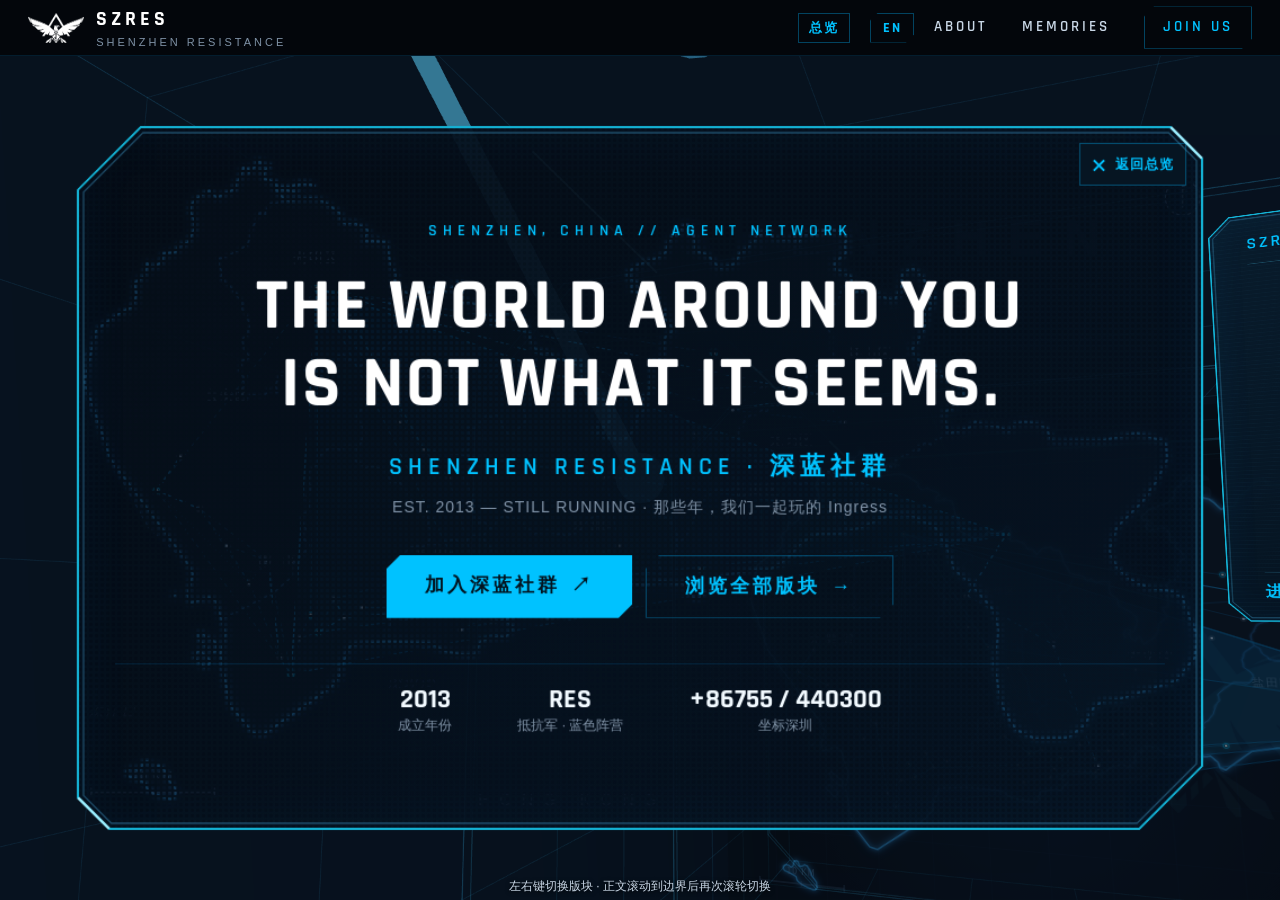
==== index.html @ a941a1eb "Deploy szres-website-gen ae504e70bbac80b5042bb1558c3b385a6831db78" ====
<!doctype html>
<html lang="zh-CN">
<head>
<meta charset="UTF-8">
<meta name="viewport" content="width=device-width, initial-scale=1.0">
<meta name="theme-color" content="#030509">
<title data-i18n="title_index">SZRES 深蓝社群 · 深圳蓝军 | Shenzhen Resistance — Ingress 深圳抵抗军社群</title>
<meta name="description" content="深蓝社群（SZRES，曾称深圳蓝军）是 Ingress 玩家在深圳的抵抗军（Resistance）社群，2013 年成立至今持续运营。组织线下 IFS 聚会、异常战（Anomaly）与任务活动，官网收录 2013–2026 社群大事记与回忆档案，加入我们请访问 Telegram @szres。">
<meta name="keywords" content="SZRES, 深蓝社群, 深蓝SZRES, 深圳蓝军, Shenzhen Resistance, Ingress, Ingress 深圳, 深圳抵抗军, Resistance 深圳, First Saturday, IFS">
<meta name="robots" content="index, follow">
<link rel="canonical" href="https://szres.github.io/">
<meta property="og:title" content="SZRES 深蓝社群 · 深圳蓝军 | Shenzhen Resistance">
<meta property="og:description" content="Ingress 玩家在深圳的抵抗军社群（曾称深圳蓝军），2013 年成立至今。2013–2026 大事记与回忆档案。">
<meta property="og:image" content="https://szres.github.io/images/resistance-banner.jpg">
<meta property="og:url" content="https://szres.github.io/">
<meta property="og:site_name" content="SZRES 深蓝社群">
<meta property="og:locale" content="zh_CN">
<meta property="og:type" content="website">
<meta name="twitter:card" content="summary_large_image">
<script type="application/ld+json">
{
  "@context": "https://schema.org",
  "@type": "Organization",
  "name": "SZRES 深蓝社群",
  "alternateName": ["深圳蓝军", "深蓝SZRES", "深蓝社群", "Shenzhen Resistance"],
  "url": "https://szres.github.io/",
  "logo": "https://szres.github.io/images/resistance-banner.jpg",
  "foundingDate": "2013",
  "description": "Ingress 玩家在深圳的抵抗军社群（曾称深圳蓝军），2013 年成立至今持续运营。",
  "sameAs": ["https://t.me/szres"]
}
</script>
<link rel="icon" type="image/png" href="/favicon.png">
<link rel="preconnect" href="https://fonts.googleapis.com">
<link rel="preconnect" href="https://fonts.gstatic.com" crossorigin>
<link href="https://fonts.googleapis.com/css2?family=Rajdhani:wght@500;600;700&display=swap" rel="stylesheet">


  <script type="module" crossorigin src="/assets/main-lcVnLE4d.js"></script>
  <link rel="stylesheet" crossorigin href="/assets/main-Iq28jlUo.css">
</head>
<body data-page="home"><div id="app"></div></body>
</html>
---- assets/main-Iq28jlUo.css ----
:root{--bg:#030509;--bg-soft:#070b12;--panel:#0a1018;--panel-2:#0d1520;--line:#0096e629;--line-strong:#00b4ff59;--text:#c9d7e6;--dim:#7f92a6;--faint:#6b8095;--accent:#00c2ff;--accent-2:#1b8adf;--accent-dim:#00c2ff1f;--font-display:"Rajdhani", "Segoe UI", "Microsoft YaHei", "PingFang SC", sans-serif;--font-body:"Segoe UI", "Microsoft YaHei", "PingFang SC", "Helvetica Neue", sans-serif;--ease-out:cubic-bezier(.16, 1, .3, 1);--dur-fast:.15s;--dur-med:.25s}*{box-sizing:border-box;margin:0;padding:0}html{scroll-behavior:smooth;scrollbar-color:#0096e659 #05080e;scrollbar-width:thin}::-webkit-scrollbar{width:10px;height:10px}::-webkit-scrollbar-track{background:#05080e}::-webkit-scrollbar-thumb{background:#0096e64d;border:2px solid #05080e;border-radius:5px}::-webkit-scrollbar-thumb:hover{background:#0096e680}body{background:var(--bg);color:var(--text);font-family:var(--font-body);-webkit-font-smoothing:antialiased;font-size:16px;line-height:1.75;overflow-x:hidden}::selection{color:#fff;background:#00c2ff59}a{color:var(--accent);text-decoration:none}img{max-width:100%;display:block}.wrap{z-index:1;max-width:1080px;margin:0 auto;padding:0 24px;position:relative}.nav{z-index:100;background:linear-gradient(#030509eb,#030509bf);border-bottom:1px solid #0000;justify-content:space-between;align-items:center;height:64px;padding:0 28px;transition:background .3s,border-color .3s;display:flex;position:fixed;top:0;left:0;right:0}.nav.scrolled{border-bottom-color:var(--line);-webkit-backdrop-filter:blur(8px);backdrop-filter:blur(8px);background:#04070cf5;height:56px}.brand{color:#fff;align-items:center;gap:12px;display:flex}.brand img{width:auto;height:30px}.brand .b-name{font-family:var(--font-display);letter-spacing:4px;font-size:20px;font-weight:700}.brand .b-sub{letter-spacing:3px;color:var(--dim);margin-top:-4px;font-size:11px;display:block}.nav-links{align-items:center;gap:34px;display:flex}.nav-links a{font-family:var(--font-display);letter-spacing:3px;color:var(--text);padding:6px 0;font-size:15px;font-weight:600;transition:color .2s;position:relative}.nav-links a:hover,.nav-links a.active{color:var(--accent)}.nav-links a.active:after{content:"";background:var(--accent);height:2px;box-shadow:0 0 8px var(--accent);position:absolute;bottom:-2px;left:0;right:0}.nav-links a.nav-cta{border:1px solid var(--line-strong);color:var(--accent);clip-path:polygon(10px 0,100% 0,100% calc(100% - 10px),calc(100% - 10px) 100%,0 100%,0 10px);padding:7px 18px;transition:background .2s,color .2s}.nav-links a.nav-cta:hover{background:var(--accent-dim);color:#fff}.nav-right{align-items:center;gap:20px;display:flex}.lang-toggle{font-family:var(--font-display);letter-spacing:1.5px;color:var(--accent);border:1px solid var(--line-strong);cursor:pointer;clip-path:polygon(8px 0,100% 0,100% calc(100% - 8px),calc(100% - 8px) 100%,0 100%,0 8px);background:0 0;padding:5px 12px;font-size:13.5px;font-weight:700;transition:background .2s,color .2s}.lang-toggle:hover{background:var(--accent-dim);color:#fff}.nav-burger{cursor:pointer;background:0 0;border:none;flex-direction:column;gap:5px;padding:8px;display:none}.nav-burger span{background:var(--accent);width:24px;height:2px;transition:transform var(--dur-med) var(--ease-out), opacity var(--dur-med)}.nav-burger.open span:first-child{transform:translateY(7px)rotate(45deg)}.nav-burger.open span:nth-child(2){opacity:0}.nav-burger.open span:nth-child(3){transform:translateY(-7px)rotate(-45deg)}.hero{text-align:center;background:var(--bg);justify-content:center;align-items:center;min-height:100vh;padding:110px 24px 60px;display:flex;position:relative;overflow:hidden}.hero-bg{position:absolute;inset:0}.hero-bg img{object-fit:cover;opacity:.5;width:100%;height:100%}.hero-bg:after{content:"";background:radial-gradient(65% 55% at 50% 42%,#003c7829,#0000 70%),linear-gradient(#030509db 0%,#03050980 45%,#030509f0 100%);position:absolute;inset:0}.hero-inner{z-index:1;max-width:980px;position:relative}.hero-kicker{font-family:var(--font-display);letter-spacing:6px;color:var(--accent);margin-bottom:26px;font-size:14px;font-weight:600}.hero-title{font-family:var(--font-display);letter-spacing:5px;color:#fff;text-shadow:0 0 30px #0096eb80;margin-bottom:22px;font-size:clamp(30px,5.2vw,60px);font-weight:700;line-height:1.2}.hero-sub{font-family:var(--font-display);letter-spacing:8px;color:var(--accent);margin-bottom:16px;font-size:clamp(16px,2.4vw,22px);font-weight:600}.hero-tag{color:var(--dim);letter-spacing:2px;margin-bottom:40px;font-size:15px}.hero-tag .sep{color:var(--accent-2);margin:0 10px}.hero-actions{flex-wrap:wrap;justify-content:center;gap:18px;display:flex}.btn{font-family:var(--font-display);letter-spacing:3px;transition:background var(--dur-fast) var(--ease-out), color var(--dur-fast) var(--ease-out), box-shadow var(--dur-fast) var(--ease-out), transform var(--dur-fast) var(--ease-out);clip-path:polygon(12px 0,100% 0,100% calc(100% - 12px),calc(100% - 12px) 100%,0 100%,0 12px);align-items:center;gap:10px;padding:13px 34px;font-size:17px;font-weight:600;display:inline-flex}.btn-primary{background:var(--accent);color:#02131f}.btn-primary:hover{background:#3fd4ff;box-shadow:0 0 24px #00c2ff73}.btn-line{border:1px solid var(--line-strong);color:var(--accent)}.btn-line:hover{background:var(--accent-dim);color:#fff}.scroll-hint{color:var(--faint);letter-spacing:3px;font-size:11px;animation:2.4s ease-in-out infinite hintPulse;position:absolute;bottom:26px;left:50%;transform:translate(-50%)}@keyframes hintPulse{0%,to{opacity:.4}50%{opacity:1}}.section{padding:96px 0;scroll-margin-top:56px}.section-line{background:linear-gradient(90deg, transparent, var(--line) 18%, var(--line) 82%, transparent);height:1px}.overline{font-family:var(--font-display);letter-spacing:6px;color:var(--accent);align-items:center;gap:14px;margin-bottom:14px;font-size:14px;font-weight:600;display:flex}.overline:before{content:"";background:var(--accent);width:34px;height:1px}.overline.center{justify-content:center}.overline.center:after{content:"";background:var(--accent);width:34px;height:1px}h2.sec-title{font-family:var(--font-display);letter-spacing:4px;color:#fff;margin-bottom:10px;font-size:clamp(26px,4vw,38px);font-weight:700}h2.sec-title .zh{color:var(--dim);letter-spacing:6px;margin-left:14px;font-size:.62em}.map-panel{border:1px solid var(--line);background:var(--bg-soft);margin-top:44px;padding:14px;position:relative}.map-panel:before,.map-panel:after,.map-corners:before,.map-corners:after{content:"";border-color:var(--accent);border-style:solid;width:18px;height:18px;position:absolute}.map-panel:before{border-width:2px 0 0 2px;top:-1px;left:-1px}.map-panel:after{border-width:2px 2px 0 0;top:-1px;right:-1px}.map-corners:before{border-width:0 0 2px 2px;bottom:-1px;left:-1px}.map-corners:after{border-width:0 2px 2px 0;bottom:-1px;right:-1px}.map-panel img{width:100%}.map-caption{font-family:var(--font-display);letter-spacing:2.5px;color:var(--faint);flex-wrap:wrap;justify-content:space-between;gap:8px;margin-top:12px;padding:0 4px;font-size:12.5px;display:flex}.map-caption .live{color:var(--accent)}.map-caption .live:before{content:"●";margin-right:8px;animation:2s infinite hintPulse}.strip{border-top:1px solid var(--line);border-bottom:1px solid var(--line);background:#070c1499}.strip-inner{flex-wrap:wrap;justify-content:center;align-items:center;gap:14px 0;padding:26px 10px;display:flex}.strip-item{font-family:var(--font-display);letter-spacing:4px;color:var(--dim);border-right:1px solid var(--line);text-align:center;padding:0 34px;font-size:15px;font-weight:600}.strip-item:last-child{border-right:none}.strip-item b{color:var(--accent);letter-spacing:2px;font-variant-numeric:tabular-nums;font-size:24px;display:block}.strip-item b[data-i18n=strip_sz_b]{letter-spacing:1px;padding-top:5px;font-size:17px}.about-grid{grid-template-columns:1.25fr 1fr;align-items:start;gap:54px;margin-top:46px;display:grid}.about-text p{color:var(--text);margin-bottom:18px}.about-text .lead{color:#e2eefb;font-size:18px}.about-text em{color:var(--accent);font-style:normal}.about-aside{border:1px solid var(--line);background:var(--panel);padding:26px}.about-aside img{width:88%;margin:0 auto 22px}.fact{border-top:1px dashed #0096e638;justify-content:space-between;gap:12px;padding:11px 2px;font-size:14.5px;display:flex}.fact .k{font-family:var(--font-display);letter-spacing:2px;color:var(--faint);font-weight:600}.fact .v{color:var(--text);text-align:right;font-variant-numeric:tabular-nums}.fact .v.hl{color:var(--accent)}.join{text-align:center;background:radial-gradient(ellipse 60% 80% at 50% 50%, #005aaa1f, transparent 70%), var(--bg-soft);border-top:1px solid var(--line);border-bottom:1px solid var(--line)}.join p.desc{max-width:560px;color:var(--dim);margin:14px auto 36px}.tg-btn{font-family:var(--font-display);letter-spacing:3px;color:#02131f;background:var(--accent);clip-path:polygon(14px 0,100% 0,100% calc(100% - 14px),calc(100% - 14px) 100%,0 100%,0 14px);transition:background var(--dur-fast) var(--ease-out), color var(--dur-fast) var(--ease-out), box-shadow var(--dur-fast) var(--ease-out), transform var(--dur-fast) var(--ease-out);align-items:center;gap:14px;padding:17px 44px;font-size:20px;font-weight:700;display:inline-flex}.tg-btn svg{fill:currentColor;width:22px;height:22px}.tg-btn:hover{background:#3fd4ff;transform:translateY(-2px);box-shadow:0 0 34px #00c2ff80}.join .hint{color:var(--faint);letter-spacing:1px;margin-top:18px;font-size:13.5px}.mem-grid{grid-template-columns:repeat(3,1fr);gap:22px;margin-top:46px;display:grid}.mem-card{border:1px solid var(--line);background:var(--panel);transition:border-color var(--dur-med) var(--ease-out), transform var(--dur-fast) var(--ease-out), box-shadow var(--dur-med) var(--ease-out);color:var(--text);padding:24px 24px 20px;display:block;position:relative}.mem-card:hover{border-color:var(--line-strong);transform:translateY(-4px);box-shadow:0 10px 34px #0078c829}.mem-card:before{content:"";border-top:2px solid var(--accent);border-left:2px solid var(--accent);opacity:.7;width:14px;height:14px;position:absolute;top:-1px;left:-1px}.mem-year{font-family:var(--font-display);letter-spacing:3px;color:var(--accent);font-size:15px;font-weight:700}.mem-date{color:var(--faint);letter-spacing:2px;font-variant-numeric:tabular-nums;margin-left:10px;font-size:12px}.mem-card h3{color:#eaf3fc;margin:10px 0 8px;font-size:18px;line-height:1.45}.mem-card p{color:var(--dim);font-size:14px;line-height:1.7}.mem-tags{flex-wrap:wrap;gap:8px;margin-top:14px;display:flex}.mem-tags span{letter-spacing:1px;color:var(--accent-2);border:1px solid #0096e64d;padding:2px 9px;font-size:11.5px}.mem-btnrow{margin-top:14px}.mem-btn{font-family:var(--font-display);letter-spacing:2px;color:var(--accent);border:1px solid var(--line-strong);align-items:center;padding:5px 14px;font-size:12.5px;font-weight:600;transition:background .2s,color .2s;display:inline-flex}.mem-btn:hover{background:var(--accent-dim);color:#fff}.mem-btn:after{content:" →"}.mem-more{text-align:center;margin-top:40px}.mem-empty{color:var(--faint);letter-spacing:2px;border:1px dashed #0096e64d;justify-content:center;align-items:center;min-height:150px;font-size:14px;display:flex}.page-head{text-align:center;background:radial-gradient(60% 70% at 50% 0,#005aaa24,#0000 70%);padding:150px 0 44px}.page-head h1{font-family:var(--font-display);letter-spacing:10px;color:#fff;text-shadow:0 0 22px #0af6;font-size:clamp(30px,5vw,48px);font-weight:700}.page-head .p-sub{color:var(--dim);letter-spacing:2px;margin-top:10px;font-size:15px}.year-block{border-top:1px solid var(--line);grid-template-columns:150px 1fr;gap:30px;padding:40px 0;display:grid}.year-num{font-family:var(--font-display);letter-spacing:2px;color:#00c2ffcc;text-shadow:0 0 18px #00aaff59;font-size:44px;font-weight:700;line-height:1;position:sticky;top:90px}.year-num small{letter-spacing:3px;color:var(--faint);margin-top:8px;font-size:12px;display:block}.year-cards{grid-template-columns:repeat(auto-fill,minmax(280px,1fr));gap:18px;display:grid}.year-cards .mem-card{padding:20px 20px 16px}.year-cards .mem-card h3{font-size:16.5px}.article{z-index:1;max-width:800px;margin:0 auto;padding:150px 24px 90px;position:relative}.article-head{border-bottom:1px solid var(--line);margin-bottom:36px;padding-bottom:26px}.article-head h1{font-family:var(--font-display);letter-spacing:2px;color:#fff;margin:14px 0 10px;font-size:clamp(26px,4vw,40px);font-weight:700;line-height:1.3}.article-meta{color:var(--faint);letter-spacing:2px;font-variant-numeric:tabular-nums;font-size:14px}.article-meta .mem-tags{margin-top:0;margin-left:14px;display:inline-flex}.article-body p{color:var(--text);margin-bottom:20px}.article-body h2{font-family:var(--font-display);color:#fff;letter-spacing:2px;margin:36px 0 14px;font-size:22px}.article-body img{border:1px solid var(--line);margin:24px 0}.article-body blockquote{background:var(--panel);color:var(--dim);border-left:1px solid #00c2ff8c;margin:22px 0;padding:14px 20px}.back-link{font-family:var(--font-display);letter-spacing:3px;margin-top:44px;font-size:15px;font-weight:600;display:inline-block}footer{border-top:1px solid var(--line);text-align:center;z-index:1;padding:40px 24px 46px;position:relative}footer img{opacity:.9;width:72px;margin:0 auto 14px}footer .f-name{font-family:var(--font-display);letter-spacing:5px;color:var(--text);font-size:15px;font-weight:600}footer .f-est{font-family:var(--font-display);color:var(--accent);letter-spacing:3px;margin:6px 0 14px;font-size:12.5px}footer .f-note{color:var(--faint);max-width:720px;margin:0 auto;font-size:11.5px;line-height:1.8}.friend-links{counter-reset:fl;flex-wrap:wrap;justify-content:center;align-items:center;gap:10px;margin-top:20px;display:flex}.friend-links .fl-label{font-family:var(--font-display);letter-spacing:2px;color:var(--faint);margin-right:4px;font-size:12px}.friend-links a{counter-increment:fl;letter-spacing:1px;color:#7f92a6bf;clip-path:polygon(8px 0,100% 0,100% calc(100% - 8px),calc(100% - 8px) 100%,0 100%,0 8px);border:1px solid #0096e633;padding:3px 12px;font-size:12px;transition:background .2s,color .2s}.friend-links a:before{content:counter(fl, decimal-leading-zero);font-family:var(--font-display);letter-spacing:1px;color:#5a789699;margin-right:7px;font-size:10.5px}.friend-links a.fl-gh{counter-increment:none;justify-content:center;align-items:center;padding:4px 8px;display:inline-flex}.friend-links a.fl-gh:before{content:none}.friend-links a.fl-gh svg{fill:currentColor;width:15px;height:15px}.friend-links a.fl-gh:hover{color:#cfe7ff}.friend-links a.fl-gh:hover:before{content:none}.friend-links a:hover{background:var(--accent-dim);color:#cfe7ff}.friend-links a:hover:before{color:var(--accent)}.song-grid{grid-template-columns:1.25fr 1fr;gap:22px;margin-top:44px;display:grid}.song-media{flex-direction:column;gap:8px;display:flex}.song-hero{border:1px solid var(--line);background:radial-gradient(circle at 82% 24%, #00c2ff21, transparent 55%), var(--panel);flex-direction:column;justify-content:space-between;gap:18px;min-height:220px;padding:24px;display:flex;position:relative;overflow:hidden}.song-hero-bars{opacity:.55;align-items:center;gap:5px;height:64px;display:flex}.song-hero-bars span{background:linear-gradient(180deg, var(--accent), transparent);border-radius:2px;flex:1;max-width:6px}.song-hero-copy{flex-direction:column;gap:4px;display:flex}.song-hero-copy span{font-family:var(--font-display);letter-spacing:.2em;color:var(--accent);font-size:11px}.song-hero-copy strong{font-family:var(--font-display);letter-spacing:.04em;color:#fff;font-size:clamp(28px,4vw,40px);line-height:1}.song-hero-copy small{color:var(--dim);font-size:13px}.song-hero-hint{color:var(--dim);margin:0;font-size:12px}.song-card{border:1px solid var(--line);background:var(--panel);flex-direction:column;align-self:start;width:100%;padding:26px;display:flex}.song-card .fact:first-child{border-top:none;padding-top:2px}.song-links{flex-wrap:wrap;gap:8px;margin-top:22px;display:flex}.song-embed{border:1px solid var(--line);max-width:330px}.song-embed iframe{border:0;width:100%;height:86px;display:block}.song-embed-prompt{background:var(--panel-2);width:100%;height:86px;color:var(--text);font-family:var(--font-display);letter-spacing:.14em;cursor:pointer;border:0;justify-content:center;align-items:center;gap:10px;font-size:13px;display:flex}.song-embed-prompt:hover{color:#fff;background:#00c2ff14}.song-embed-prompt:focus-visible{outline:2px solid var(--accent);outline-offset:-2px}.song-embed-mark{border-left:12px solid var(--accent);border-top:8px solid #0000;border-bottom:8px solid #0000;flex:none;width:0;height:0}.skip-link{z-index:300;background:var(--accent);color:#02131f;font-family:var(--font-display);letter-spacing:1px;padding:10px 18px;font-size:14px;font-weight:600;transition:top .2s;position:fixed;top:-60px;left:16px}.skip-link:focus{top:12px}.nav-cta:focus-visible,.lang-toggle:focus-visible,.btn:focus-visible,.tg-btn:focus-visible,.friend-links a:focus-visible,.mem-btn:focus-visible{outline-offset:-5px;outline:2px solid #eaf6ff}.btn:active,.tg-btn:active,.lang-toggle:active,.mem-btn:active,.friend-links a:active{transform:scale(.96)}@media (prefers-reduced-motion:reduce){html{scroll-behavior:auto}*,:before,:after{transition-duration:.01ms!important;animation-duration:.01ms!important;animation-iteration-count:1!important}.js .reveal,.js .reveal.in{opacity:1!important;animation:none!important;transform:none!important}}.js .reveal{opacity:0}.js .reveal.in{opacity:1;animation:rise .7s var(--ease-out) backwards}@keyframes rise{0%{opacity:0;transform:translateY(26px)}}.mem-grid>.in:nth-child(2),.year-cards>.in:nth-child(2){animation-delay:80ms}.mem-grid>.in:nth-child(3),.year-cards>.in:nth-child(3){animation-delay:.16s}@media (width<=860px){.about-grid{grid-template-columns:1fr;gap:34px}.mem-grid,.song-grid{grid-template-columns:1fr}.song-hero{min-height:180px;padding:18px}.year-block{grid-template-columns:1fr;gap:18px}.year-num{font-size:36px;position:static}.strip-item{padding:0 18px;font-size:13px}.strip-item b{font-size:20px}}@media (width<=760px){.nav{padding:0 18px}.brand .b-sub{display:none}.nav-right{gap:14px}.nav-burger{display:flex}.nav-links{border-bottom:1px solid var(--line);opacity:0;visibility:hidden;transition:opacity var(--dur-med) var(--ease-out), transform var(--dur-med) var(--ease-out), visibility 0s linear var(--dur-med);background:#04070cfa;flex-direction:column;gap:0;position:fixed;top:56px;left:0;right:0;transform:translateY(-8px)}.nav-links.open{opacity:1;visibility:visible;transition:opacity var(--dur-med) var(--ease-out), transform var(--dur-med) var(--ease-out);transform:none}.nav-links a{text-align:center;border-top:1px solid #0096e614;width:100%;padding:16px 0}.nav-links a.active:after{display:none}.nav-links a.nav-cta{border:none;margin-bottom:14px}.hero{padding-top:90px}.section{padding:68px 0}.hero-title{letter-spacing:3px}.hero-sub{letter-spacing:2px;font-size:15px}}.about-page{padding-top:150px}.scene-host{z-index:1;pointer-events:none;opacity:0;transition:opacity .9s ease-out;position:fixed;inset:56px 0 0;overflow:hidden}.scene-host.ready{opacity:1;pointer-events:auto}.scene-canvas,.scene-dom{pointer-events:none;position:absolute;inset:0}.screen-frame{pointer-events:none;z-index:3;width:100%;height:100%;position:absolute;inset:0;overflow:visible}main:not(.immersive) .screen-frame{display:none}.screen-frame path{fill:none;stroke-linejoin:bevel}.screen-frame .frame-outline{stroke:#17cef5d6;stroke-width:2px}.screen-frame .frame-inner{stroke:#419ecb6b;stroke-width:1.3px}.screen-frame .frame-corners{stroke:#9beeff;stroke-width:3px}.scene-host .story-panel{pointer-events:auto}main.immersive{height:0;overflow:hidden}main.loading{visibility:hidden;height:0;overflow:hidden}.story-panel{width:min(1000px,100vw - 32px);color:var(--text);background:linear-gradient(135deg,#040c16f0,#051322eb);border:1px solid #00b7fc75;margin:0 auto;padding:28px 34px;position:relative;box-shadow:inset 0 0 50px #0069af17,0 20px 55px #0000006b}.scene-host .story-panel{border:0;padding:0;overflow:hidden}.scene-host .story-panel:before,.scene-host .story-panel:after{display:none}.scene-host .screen-content{scrollbar-width:thin;overscroll-behavior:contain;width:100%;height:100%;padding:28px 34px;transition:opacity .3s;overflow:auto}.scene-host .module-body,.scene-host .archive-results{min-height:0;max-height:none;overflow:visible}.screen-content.swipe-enabled{touch-action:pan-y pinch-zoom}.section-hint{z-index:100;inset:auto 12px max(5px, env(safe-area-inset-bottom));text-align:center;color:var(--text);text-shadow:0 1px 4px #000;pointer-events:none;margin:0;font-size:12px;line-height:1.4;position:fixed}.scene-host .scroll-indicator{border-right:2px solid var(--accent);border-bottom:2px solid var(--accent);pointer-events:none;width:13px;height:13px;display:none;position:absolute;bottom:12px;left:50%;transform:translate(-50%)rotate(45deg)}.scene-host .story-panel.has-more:not(.in-room) .scroll-indicator{animation:1.8s ease-in-out infinite scroll-breathe;display:block}@keyframes scroll-breathe{50%{opacity:.35;transform:translate(-50%,-5px)rotate(45deg)}}@media (prefers-reduced-motion:reduce){.scene-host .scroll-indicator{animation:none!important}.timeline-housing:after{transition:none}}.story-panel:before,.story-panel:after{content:"";border-color:var(--accent);pointer-events:none;width:24px;height:24px;position:absolute}.story-panel:before{border-top:2px solid;border-left:2px solid;top:-1px;left:-1px}.story-panel:after{border-bottom:2px solid;border-right:2px solid;bottom:-1px;right:-1px}.screen-cover{display:none}.scene-host .story-panel.in-room{background:linear-gradient(145deg,#081c2df7,#020c17f5);transition:background .3s}.scene-host .story-panel.in-room:hover{background:linear-gradient(145deg,#0c3048,#041421)}.scene-host .in-room .screen-content{opacity:0;pointer-events:none}.scene-host .screen-cover{color:#e9f6ff;cursor:pointer;opacity:0;pointer-events:none;background:0 0;border:0;width:100%;height:100%;padding:24px 30px;transition:opacity .3s;display:block;position:absolute;inset:0}.scene-host .in-room .screen-cover{opacity:1;pointer-events:auto}.screen-cover:before{content:"";pointer-events:none;background:repeating-linear-gradient(0deg,#0000 0 5px,#45addb09 5px 6px);position:absolute;inset:0}.screen-cover:after{content:"";pointer-events:none;border-top:1px solid #43b1d64d;border-bottom:1px solid #43b1d633;position:absolute;inset:12% 5%}.screen-cover .screen-code,.screen-cover .screen-action{z-index:1;color:var(--accent);font:600 23px var(--font-display);letter-spacing:3px;position:absolute;left:5%}.screen-cover .screen-code{top:5%}.screen-cover .screen-action{bottom:5%}.screen-cover strong{z-index:1;text-align:center;width:90%;font:700 72px/1.15 var(--font-display);letter-spacing:1px;text-shadow:0 2px 14px #00101c,0 2px 28px #00101c;position:absolute;top:50%;left:5%;transform:translateY(-50%)}.screen-skeleton{opacity:.32;width:100%;height:100%;position:absolute;inset:0}.screen-skeleton .skeleton-bar{fill:#149fd759}.screen-skeleton .skeleton-box{fill:#084d6d59;stroke:#40add599;stroke-width:.18px}.scene-host .screen-cover:focus-visible{outline-offset:-5px;outline:3px solid #fff}.screen-exit{z-index:2;border:1px solid var(--line-strong);min-height:38px;color:var(--accent);font:600 12px var(--font-display);letter-spacing:1px;cursor:pointer;background:#061522;align-items:center;gap:8px;padding:3px 10px;display:inline-flex;position:absolute;top:15px;right:15px}.exit-mark{width:13px;height:13px;display:block;position:relative}.exit-mark:before,.exit-mark:after{content:"";background:currentColor;width:13px;height:2px;position:absolute;top:6px;left:0;transform:rotate(45deg)}.exit-mark:after{transform:rotate(-45deg)}.screen-exit:hover{color:#fff;background:var(--accent-dim)}.screen-exit:focus-visible{outline-offset:2px;outline:2px solid #fff}.screen-content .module-header{padding-right:145px}.room-nav{border:1px solid var(--line-strong);color:var(--accent);cursor:pointer;font:600 13px var(--font-display);letter-spacing:2px;background:0 0;padding:5px 10px}.room-nav.active,.room-nav:hover{color:#fff;background:var(--accent-dim)}.room-nav:focus-visible,.archive-tools button:focus-visible,.archive-years button:focus-visible,.archive-tools input:focus-visible,.archive-tools select:focus-visible,.home-content button:focus-visible{outline-offset:2px;outline:2px solid #eaf6ff}.xr-toggle{border:1px solid var(--line-strong);min-height:44px;color:var(--accent);cursor:pointer;font:600 13px var(--font-display);letter-spacing:1px;white-space:nowrap;background:#061522;padding:7px 12px}.xr-toggle:hover:not(:disabled){background:var(--accent-dim);color:#fff}.xr-toggle:disabled{opacity:.6;cursor:progress}.xr-toggle:focus-visible{outline-offset:2px;outline:2px solid #eaf6ff}.home-content{text-align:center;flex-direction:column;justify-content:center;align-items:center;min-height:100%;display:flex}.home-location{font:600 14px var(--font-display);color:var(--accent);letter-spacing:5px;margin-bottom:24px}.home-content h1{font:700 clamp(38px, 5vw, 66px)/1.08 var(--font-display);color:#fff;letter-spacing:2px;text-wrap:balance;max-width:900px}.home-sub{font:600 22px var(--font-display);color:var(--accent);letter-spacing:5px;margin-top:23px}.home-tag{color:var(--dim);letter-spacing:1px;margin:9px 0 30px;font-size:14px}.home-content .btn-primary{border:0}.home-actions{flex-wrap:wrap;justify-content:center;gap:12px;display:flex}.home-actions .btn{cursor:pointer;min-height:44px}.home-actions .btn-line{background:0 0;justify-content:center}.home-actions .btn-line:hover{background:var(--accent-dim)}.home-stats{border-top:1px solid var(--line);width:100%;font:700 24px var(--font-display);color:#f2faff;justify-content:center;gap:58px;margin-top:40px;padding-top:16px;display:flex}.home-stats small{font:12px var(--font-body);color:var(--dim);display:block}.module-header{border-bottom:1px solid var(--line);margin-bottom:18px;padding-bottom:14px}.module-header>span{font:600 12px var(--font-display);color:var(--accent);letter-spacing:4px}.module-header h2{font:700 clamp(35px, 5vw, 56px)/1 var(--font-display);letter-spacing:2px;color:#fff;margin:6px 0 1px}.module-header p{color:var(--dim);font-size:15px}.module-body{scrollbar-color:#00c2ff99 #001c2dcc;scrollbar-width:thin;max-height:540px;overflow:auto}.about-module{grid-template-columns:minmax(0,1fr) 260px;gap:28px;display:grid}.about-module .about-text{padding-right:6px}.about-module .about-text p{margin:0 0 16px}.about-module .about-aside{align-self:start;padding:16px}.about-module .about-aside img{width:80px;margin:0 auto 14px}.about-module .fact{padding:7px 0}.archive-header{margin-bottom:10px}.timeline-housing{margin-bottom:12px;position:relative}.timeline-housing:after{content:"";z-index:2;top:-9px;left:calc(var(--year-pointer,50%) - 6px);background:var(--accent);clip-path:polygon(0 0,100% 0,50% 100%);pointer-events:none;width:12px;height:9px;transition:left .2s ease-out;position:absolute}.archive-timeline{overscroll-behavior-inline:contain;scrollbar-width:none;touch-action:pan-y;--fade-before:#000;--fade-after:#000;-webkit-mask-image:linear-gradient(90deg, var(--fade-before), #000 14%, #000 86%, var(--fade-after));-webkit-mask-image:linear-gradient(90deg, var(--fade-before), #000 14%, #000 86%, var(--fade-after));mask-image:linear-gradient(90deg, var(--fade-before), #000 14%, #000 86%, var(--fade-after));padding:0 0 4px;display:flex;position:relative;overflow-x:auto}.timeline-housing.scrubbing:after{transition:none}.archive-timeline.more-before{--fade-before:transparent}.archive-timeline.more-after{--fade-after:transparent}.archive-timeline::-webkit-scrollbar{display:none}.archive-timeline button{min-height:84px;color:var(--dim);cursor:pointer;text-align:center;font-family:var(--font-display);background:0 0;border:0;flex:1 0 64px;padding:4px 0;position:relative}.archive-timeline button:before{content:"";z-index:1;background:var(--line-strong);width:2px;height:14px;position:absolute;top:38px;left:calc(50% - 1px)}.archive-timeline button:after{content:"";border-top:1px solid var(--line-strong);width:100%;position:absolute;top:44px;left:0}.archive-timeline button strong,.archive-timeline button small{display:block}.archive-timeline button strong{white-space:nowrap;letter-spacing:-.2px;font-size:16px}.archive-timeline button small{margin-top:28px;font-size:12px}.archive-timeline button.active,.archive-timeline button:hover{color:#fff}.archive-timeline button.active:before{background:var(--accent);height:24px;box-shadow:0 0 8px var(--accent);top:33px}.archive-timeline button:focus-visible{outline-offset:-2px;outline:2px solid #fff}.screen-map{--halftone:radial-gradient(circle, #000 1.3px, transparent 1.9px);--copy-clearance:radial-gradient(ellipse 58% 42% at 50% 50%, #0000004d, #000);z-index:-1;object-fit:cover;opacity:.28;pointer-events:none;width:100%;height:100%;-webkit-mask-image:var(--halftone), var(--copy-clearance);-webkit-mask-composite:source-in;-webkit-mask-size:5px 5px,100% 100%;-webkit-mask-repeat:repeat,no-repeat;-webkit-mask-image:var(--halftone), var(--copy-clearance);mask-image:var(--halftone), var(--copy-clearance);transition:opacity .3s;position:absolute;inset:0;-webkit-mask-size:5px 5px,100% 100%;mask-size:5px 5px,100% 100%;-webkit-mask-repeat:repeat,no-repeat;mask-repeat:repeat,no-repeat;-webkit-mask-composite:source-in;mask-composite:intersect}#screen-home{isolation:isolate}.scene-host .in-room .screen-map{opacity:0}@media (orientation:landscape){.archive-timeline{-webkit-user-select:none;user-select:none;cursor:grab}.archive-timeline.dragging{cursor:grabbing}}.archive-results{scrollbar-width:thin;scrollbar-color:#00c2ff99 transparent;min-height:360px;max-height:390px;padding-right:6px;overflow:auto}.results-head{border-bottom:1px solid var(--line);color:#fff;font-family:var(--font-display);justify-content:space-between;align-items:baseline;margin-bottom:11px;padding:0 0 7px;display:flex}.results-head strong{font-size:26px;line-height:1}.results-head span{color:var(--accent);letter-spacing:2px;font-size:12px}.archive-card-grid{grid-template-columns:repeat(2,minmax(0,1fr));gap:10px;display:grid}.archive-card-grid .mem-card{padding:13px}.archive-card-grid .mem-card h3{margin:6px 0;font-size:16px}.archive-card-grid .mem-card p{font-size:13px;line-height:1.5}.archive-card-grid .mem-tags{margin-top:8px}.archive-card-grid .mem-tags span{font-size:10px}.archive-empty{text-align:center;color:var(--dim);padding:50px 10px}.join-module{max-width:730px;padding:28px 0}.join-module>p{margin-bottom:30px;font-size:17px}.join-module>small{color:var(--dim);margin-top:16px;display:block}.contribute{border-top:1px solid var(--line);margin-top:48px;padding-top:24px}.contribute h3{color:#fff;font-size:21px}.contribute p{color:var(--dim)}.song-description{max-width:720px}.story-panel .song-grid{margin-top:20px}.story-panel .song-card{padding:18px}.story-panel footer{border:0;padding:18px}.sensor-status{z-index:110;background:var(--panel);border:1px solid var(--line);padding:6px 12px;font-size:12px;position:fixed;top:70px;right:16px}.xr-status{z-index:110;background:var(--panel);border:1px solid var(--line-strong);max-width:min(360px,100vw - 32px);color:var(--text);padding:10px 14px;font-size:14px;position:fixed;top:110px;right:16px}.motion-toggle{color:var(--accent);border:1px solid var(--line-strong);cursor:pointer;background:0 0;padding:5px 8px;font-size:11px}.reading-navigation{flex-wrap:wrap;gap:8px;max-width:1100px;margin:auto;padding:80px 24px 22px;display:flex}.reading-navigation a{border:1px solid var(--line-strong);font:600 14px var(--font-display);padding:6px 12px}main:not(.immersive){z-index:2;position:relative}main:not(.immersive) .story-panel{margin-bottom:28px;scroll-margin-top:70px}main:not(.immersive) .module-body,main:not(.immersive) .archive-results{max-height:none}main:not(.immersive) .screen-cover{display:none}main:not(.immersive) .screen-exit{float:right;margin-bottom:12px;position:static}main:not(.immersive) .screen-content .module-header{clear:both;padding-right:0}.story-panel .reveal{opacity:1!important}.nav{z-index:110}@media (width<=1200px) and (width>=761px){.nav .brand .b-sub{display:none}.nav .nav-right,.nav .nav-links{gap:12px}}@media (width<=760px){.story-panel{padding:18px}.nav{padding:0 9px}.nav-right{gap:5px}.nav-burger{display:flex}.room-nav{letter-spacing:0;padding:5px;font-size:11px}.motion-toggle{padding:5px;font-size:10px}.brand{gap:6px}.brand img{width:25px;height:auto}.brand .b-name{letter-spacing:2px;font-size:17px}.scene-host .screen-content{padding:56px 18px 18px}.scene-host .screen-cover{padding:15px 18px}.screen-exit{min-height:44px;top:10px;right:10px}.screen-content .module-header{padding-right:0}.screen-cover .screen-code{font-size:17px}.screen-cover strong{font-size:48px}.screen-cover .screen-action{font-size:16px}.home-content{min-height:100%}.home-location{letter-spacing:3px;font-size:11px}.home-content h1{font-size:34px}.home-sub{letter-spacing:2px;font-size:17px}.home-tag{font-size:13px}.home-stats{justify-content:space-between;gap:8px;margin-top:32px;font-size:16px}.home-stats small{font-size:9px}.module-header h2{font-size:38px}.module-header p{font-size:13px}.module-body{max-height:none;overflow:visible}.about-module{display:block}.about-module .about-text{font-size:16px}.about-module .about-aside{margin-top:24px;display:block}.archive-results{min-height:0;max-height:none;overflow:visible}.archive-card-grid{display:block}.archive-results .mem-card{padding:17px}.archive-results .mem-card h3{font-size:18px}.archive-results .mem-card p{font-size:14px}.story-panel .song-grid{display:block}.story-panel .song-card{margin-top:10px}.join-module{padding:8px 0}.join-module>p{font-size:15px}.contribute{margin-top:32px}.nav-links .xr-toggle{border-inline:0;width:100%;font-size:15px}}@media (width<=380px){.room-nav{font-size:10px}.lang-toggle{padding:4px 7px}.motion-toggle{padding:4px;font-size:9px}}@media (prefers-reduced-motion:reduce){.story-panel{scroll-margin-top:70px}}.scene-host.portrait .screen-cover strong{text-wrap:balance;font-size:58px;line-height:1.2}.scene-host.portrait .screen-code,.scene-host.portrait .screen-action{letter-spacing:1px;font-size:23px}.scene-host.portrait .screen-skeleton{height:70%;inset:15% 0}@media (width<=760px){.nav .room-nav,.nav .lang-toggle,.nav .motion-toggle,.nav .nav-burger{min-width:44px;min-height:44px}.scene-host .screen-content{padding:28px 20px}.screen-cover strong{overflow-wrap:anywhere}.home-content h1{font-size:32px}.home-content .btn{letter-spacing:1px;justify-content:center;padding:14px 20px;font-size:16px}.home-actions{flex-direction:column;align-items:stretch;gap:12px;width:min(100%,300px)}.home-actions .btn-primary{padding-block:17px;font-size:18px}#screen-home .screen-content{isolation:isolate;position:relative}#screen-home .screen-content:before{content:"";z-index:-1;pointer-events:none;background:linear-gradient(#030c167a,#030c16c2),url(/images/mobile-room.webp) 50%/cover;position:absolute;inset:0}.timeline-housing{container-type:inline-size}.archive-timeline button{flex-basis:20cqi;min-width:44px}.archive-timeline button strong{letter-spacing:-.3px;font-size:12px}.archive-timeline button small{font-size:10px}.archive-slides{display:grid;overflow:hidden}.archive-slide{grid-area:1/1;min-width:0}.entry-position{text-align:center;color:var(--accent);margin-top:12px;font-size:12px}.home-location{margin-bottom:12px}.home-sub{margin-top:14px}.home-tag{margin-bottom:18px}.home-stats{margin-top:20px;padding-top:12px}.module-header h2{overflow-wrap:anywhere;font-size:34px;line-height:1.1}.archive-results .mem-card p,.join-module>p{font-size:16px}.story-panel .friend-links a,.story-panel .mem-btn{align-items:center;min-height:44px;display:inline-flex}.story-panel .tg-btn{max-width:100%;padding:16px 22px;font-size:18px}}.nav .lang-toggle{white-space:nowrap;flex-shrink:0}@media (width<=380px){.brand .b-name{letter-spacing:1px;font-size:15px}.nav-right{gap:3px}.nav .lang-toggle{letter-spacing:0;padding-inline:5px}}@media (width>=761px) and (width<=1000px){.nav{padding-inline:18px}.brand .b-sub{display:none}.nav-right,.nav-links{gap:18px}.room-nav,.nav-links a{white-space:nowrap}}@media (width<=760px) and (height<=640px){.home-location{letter-spacing:1px;margin-bottom:8px;font-size:10px}.home-content h1{font-size:26px}.home-sub{margin-top:10px;font-size:15px}.home-tag{margin:6px 0 12px;font-size:12px}.home-stats{margin-top:12px;padding-top:8px}}
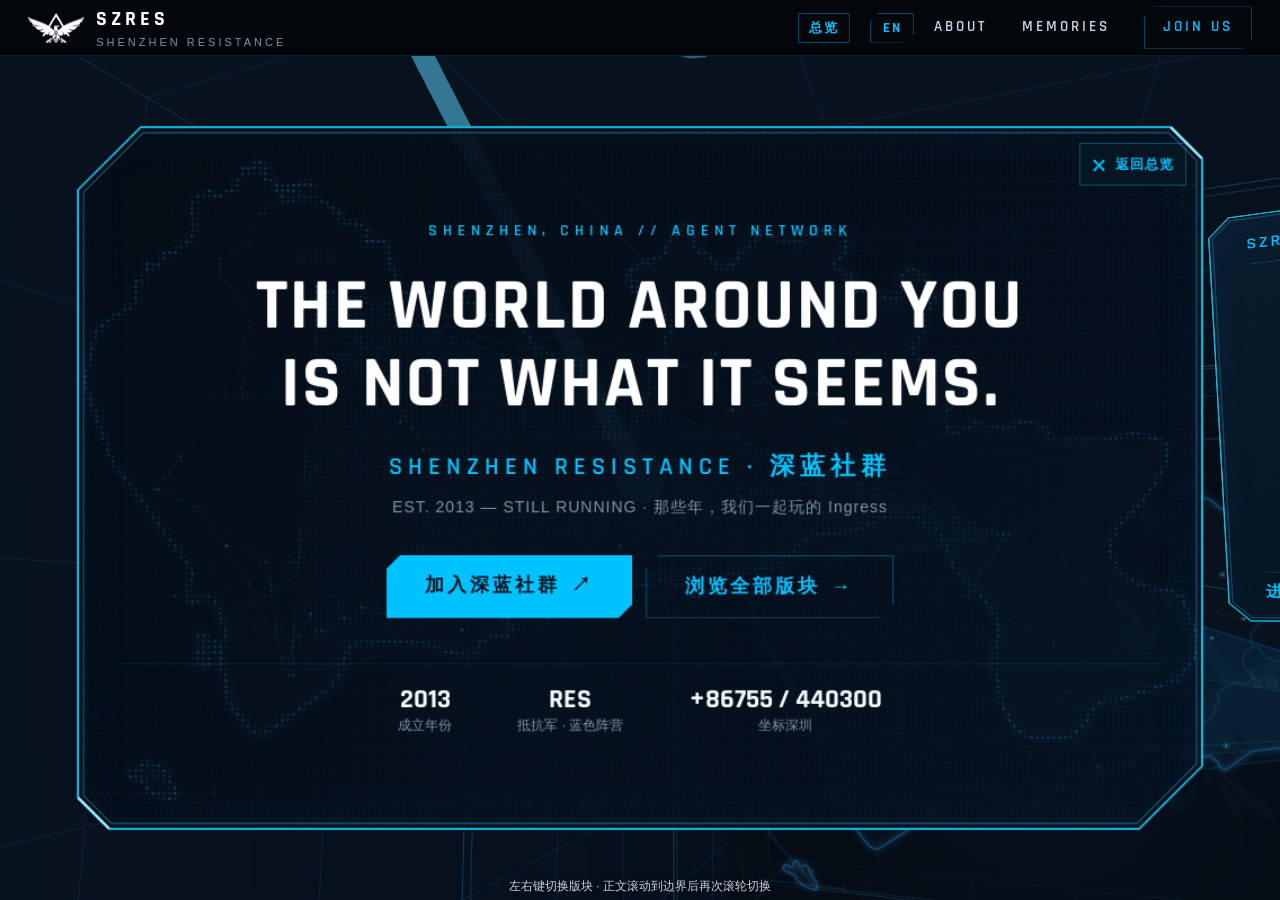
==== commit 0677d1d5: "Deploy szres-website-gen e212274f4b3708b346dcb20ca8a48159ddeab0a9" ====
--- a/index.html
+++ b/index.html
@@ -36,8 +36,8 @@
 <link href="https://fonts.googleapis.com/css2?family=Rajdhani:wght@500;600;700&display=swap" rel="stylesheet">
 
 
-  <script type="module" crossorigin src="/assets/main-lcVnLE4d.js"></script>
-  <link rel="stylesheet" crossorigin href="/assets/main-Iq28jlUo.css">
+  <script type="module" crossorigin src="/assets/main-D1BS3Usz.js"></script>
+  <link rel="stylesheet" crossorigin href="/assets/main-CgcAIfAS.css">
 </head>
 <body data-page="home"><div id="app"></div></body>
 </html>
--- a/assets/main-CgcAIfAS.css
+++ b/assets/main-CgcAIfAS.css
@@ -0,0 +1 @@
+:root{--bg:#030509;--bg-soft:#070b12;--panel:#0a1018;--panel-2:#0d1520;--line:#0096e629;--line-strong:#00b4ff59;--text:#c9d7e6;--dim:#7f92a6;--faint:#6b8095;--accent:#00c2ff;--accent-2:#1b8adf;--accent-dim:#00c2ff1f;--font-display:"Rajdhani", "Segoe UI", "Microsoft YaHei", "PingFang SC", sans-serif;--font-body:"Segoe UI", "Microsoft YaHei", "PingFang SC", "Helvetica Neue", sans-serif;--ease-out:cubic-bezier(.16, 1, .3, 1);--dur-fast:.15s;--dur-med:.25s}*{box-sizing:border-box;margin:0;padding:0}html{scroll-behavior:smooth;scrollbar-color:#0096e659 #05080e;scrollbar-width:thin}::-webkit-scrollbar{width:10px;height:10px}::-webkit-scrollbar-track{background:#05080e}::-webkit-scrollbar-thumb{background:#0096e64d;border:2px solid #05080e;border-radius:5px}::-webkit-scrollbar-thumb:hover{background:#0096e680}body{background:var(--bg);color:var(--text);font-family:var(--font-body);-webkit-font-smoothing:antialiased;font-size:16px;line-height:1.75;overflow-x:hidden}::selection{color:#fff;background:#00c2ff59}a{color:var(--accent);text-decoration:none}img{max-width:100%;display:block}.wrap{z-index:1;max-width:1080px;margin:0 auto;padding:0 24px;position:relative}.nav{z-index:100;background:linear-gradient(#030509eb,#030509bf);border-bottom:1px solid #0000;justify-content:space-between;align-items:center;height:64px;padding:0 28px;transition:background .3s,border-color .3s;display:flex;position:fixed;top:0;left:0;right:0}.nav.scrolled{border-bottom-color:var(--line);-webkit-backdrop-filter:blur(8px);backdrop-filter:blur(8px);background:#04070cf5;height:56px}.brand{color:#fff;align-items:center;gap:12px;display:flex}.brand img{width:auto;height:30px}.brand .b-name{font-family:var(--font-display);letter-spacing:4px;font-size:20px;font-weight:700}.brand .b-sub{letter-spacing:3px;color:var(--dim);margin-top:-4px;font-size:11px;display:block}.nav-links{align-items:center;gap:34px;display:flex}.nav-links a{font-family:var(--font-display);letter-spacing:3px;color:var(--text);padding:6px 0;font-size:15px;font-weight:600;transition:color .2s;position:relative}.nav-links a:hover,.nav-links a.active{color:var(--accent)}.nav-links a.active:after{content:"";background:var(--accent);height:2px;box-shadow:0 0 8px var(--accent);position:absolute;bottom:-2px;left:0;right:0}.nav-links a.nav-cta{border:1px solid var(--line-strong);color:var(--accent);clip-path:polygon(10px 0,100% 0,100% calc(100% - 10px),calc(100% - 10px) 100%,0 100%,0 10px);padding:7px 18px;transition:background .2s,color .2s}.nav-links a.nav-cta:hover{background:var(--accent-dim);color:#fff}.nav-right{align-items:center;gap:20px;display:flex}.lang-toggle{font-family:var(--font-display);letter-spacing:1.5px;color:var(--accent);border:1px solid var(--line-strong);cursor:pointer;clip-path:polygon(8px 0,100% 0,100% calc(100% - 8px),calc(100% - 8px) 100%,0 100%,0 8px);background:0 0;padding:5px 12px;font-size:13.5px;font-weight:700;transition:background .2s,color .2s}.lang-toggle:hover{background:var(--accent-dim);color:#fff}.nav-burger{cursor:pointer;background:0 0;border:none;flex-direction:column;gap:5px;padding:8px;display:none}.nav-burger span{background:var(--accent);width:24px;height:2px;transition:transform var(--dur-med) var(--ease-out), opacity var(--dur-med)}.nav-burger.open span:first-child{transform:translateY(7px)rotate(45deg)}.nav-burger.open span:nth-child(2){opacity:0}.nav-burger.open span:nth-child(3){transform:translateY(-7px)rotate(-45deg)}.hero{text-align:center;background:var(--bg);justify-content:center;align-items:center;min-height:100vh;padding:110px 24px 60px;display:flex;position:relative;overflow:hidden}.hero-bg{position:absolute;inset:0}.hero-bg img{object-fit:cover;opacity:.5;width:100%;height:100%}.hero-bg:after{content:"";background:radial-gradient(65% 55% at 50% 42%,#003c7829,#0000 70%),linear-gradient(#030509db 0%,#03050980 45%,#030509f0 100%);position:absolute;inset:0}.hero-inner{z-index:1;max-width:980px;position:relative}.hero-kicker{font-family:var(--font-display);letter-spacing:6px;color:var(--accent);margin-bottom:26px;font-size:14px;font-weight:600}.hero-title{font-family:var(--font-display);letter-spacing:5px;color:#fff;text-shadow:0 0 30px #0096eb80;margin-bottom:22px;font-size:clamp(30px,5.2vw,60px);font-weight:700;line-height:1.2}.hero-sub{font-family:var(--font-display);letter-spacing:8px;color:var(--accent);margin-bottom:16px;font-size:clamp(16px,2.4vw,22px);font-weight:600}.hero-tag{color:var(--dim);letter-spacing:2px;margin-bottom:40px;font-size:15px}.hero-tag .sep{color:var(--accent-2);margin:0 10px}.hero-actions{flex-wrap:wrap;justify-content:center;gap:18px;display:flex}.btn{font-family:var(--font-display);letter-spacing:3px;transition:background var(--dur-fast) var(--ease-out), color var(--dur-fast) var(--ease-out), box-shadow var(--dur-fast) var(--ease-out), transform var(--dur-fast) var(--ease-out);clip-path:polygon(12px 0,100% 0,100% calc(100% - 12px),calc(100% - 12px) 100%,0 100%,0 12px);align-items:center;gap:10px;padding:13px 34px;font-size:17px;font-weight:600;display:inline-flex}.btn-primary{background:var(--accent);color:#02131f}.btn-primary:hover{background:#3fd4ff;box-shadow:0 0 24px #00c2ff73}.btn-line{border:1px solid var(--line-strong);color:var(--accent)}.btn-line:hover{background:var(--accent-dim);color:#fff}.scroll-hint{color:var(--faint);letter-spacing:3px;font-size:11px;animation:2.4s ease-in-out infinite hintPulse;position:absolute;bottom:26px;left:50%;transform:translate(-50%)}@keyframes hintPulse{0%,to{opacity:.4}50%{opacity:1}}.section{padding:96px 0;scroll-margin-top:56px}.section-line{background:linear-gradient(90deg, transparent, var(--line) 18%, var(--line) 82%, transparent);height:1px}.overline{font-family:var(--font-display);letter-spacing:6px;color:var(--accent);align-items:center;gap:14px;margin-bottom:14px;font-size:14px;font-weight:600;display:flex}.overline:before{content:"";background:var(--accent);width:34px;height:1px}.overline.center{justify-content:center}.overline.center:after{content:"";background:var(--accent);width:34px;height:1px}h2.sec-title{font-family:var(--font-display);letter-spacing:4px;color:#fff;margin-bottom:10px;font-size:clamp(26px,4vw,38px);font-weight:700}h2.sec-title .zh{color:var(--dim);letter-spacing:6px;margin-left:14px;font-size:.62em}.map-panel{border:1px solid var(--line);background:var(--bg-soft);margin-top:44px;padding:14px;position:relative}.map-panel:before,.map-panel:after,.map-corners:before,.map-corners:after{content:"";border-color:var(--accent);border-style:solid;width:18px;height:18px;position:absolute}.map-panel:before{border-width:2px 0 0 2px;top:-1px;left:-1px}.map-panel:after{border-width:2px 2px 0 0;top:-1px;right:-1px}.map-corners:before{border-width:0 0 2px 2px;bottom:-1px;left:-1px}.map-corners:after{border-width:0 2px 2px 0;bottom:-1px;right:-1px}.map-panel img{width:100%}.map-caption{font-family:var(--font-display);letter-spacing:2.5px;color:var(--faint);flex-wrap:wrap;justify-content:space-between;gap:8px;margin-top:12px;padding:0 4px;font-size:12.5px;display:flex}.map-caption .live{color:var(--accent)}.map-caption .live:before{content:"●";margin-right:8px;animation:2s infinite hintPulse}.strip{border-top:1px solid var(--line);border-bottom:1px solid var(--line);background:#070c1499}.strip-inner{flex-wrap:wrap;justify-content:center;align-items:center;gap:14px 0;padding:26px 10px;display:flex}.strip-item{font-family:var(--font-display);letter-spacing:4px;color:var(--dim);border-right:1px solid var(--line);text-align:center;padding:0 34px;font-size:15px;font-weight:600}.strip-item:last-child{border-right:none}.strip-item b{color:var(--accent);letter-spacing:2px;font-variant-numeric:tabular-nums;font-size:24px;display:block}.strip-item b[data-i18n=strip_sz_b]{letter-spacing:1px;padding-top:5px;font-size:17px}.about-grid{grid-template-columns:1.25fr 1fr;align-items:start;gap:54px;margin-top:46px;display:grid}.about-text p{color:var(--text);margin-bottom:18px}.about-text .lead{color:#e2eefb;font-size:18px}.about-text em{color:var(--accent);font-style:normal}.about-aside{border:1px solid var(--line);background:var(--panel);padding:26px}.about-aside img{width:88%;margin:0 auto 22px}.fact{border-top:1px dashed #0096e638;justify-content:space-between;gap:12px;padding:11px 2px;font-size:14.5px;display:flex}.fact .k{font-family:var(--font-display);letter-spacing:2px;color:var(--faint);font-weight:600}.fact .v{color:var(--text);text-align:right;font-variant-numeric:tabular-nums}.fact .v.hl{color:var(--accent)}.join{text-align:center;background:radial-gradient(ellipse 60% 80% at 50% 50%, #005aaa1f, transparent 70%), var(--bg-soft);border-top:1px solid var(--line);border-bottom:1px solid var(--line)}.join p.desc{max-width:560px;color:var(--dim);margin:14px auto 36px}.tg-btn{font-family:var(--font-display);letter-spacing:3px;color:#02131f;background:var(--accent);clip-path:polygon(14px 0,100% 0,100% calc(100% - 14px),calc(100% - 14px) 100%,0 100%,0 14px);transition:background var(--dur-fast) var(--ease-out), color var(--dur-fast) var(--ease-out), box-shadow var(--dur-fast) var(--ease-out), transform var(--dur-fast) var(--ease-out);align-items:center;gap:14px;padding:17px 44px;font-size:20px;font-weight:700;display:inline-flex}.tg-btn svg{fill:currentColor;width:22px;height:22px}.tg-btn:hover{background:#3fd4ff;transform:translateY(-2px);box-shadow:0 0 34px #00c2ff80}.join .hint{color:var(--faint);letter-spacing:1px;margin-top:18px;font-size:13.5px}.mem-grid{grid-template-columns:repeat(3,1fr);gap:22px;margin-top:46px;display:grid}.mem-card{border:1px solid var(--line);background:var(--panel);transition:border-color var(--dur-med) var(--ease-out), transform var(--dur-fast) var(--ease-out), box-shadow var(--dur-med) var(--ease-out);color:var(--text);padding:24px 24px 20px;display:block;position:relative}.mem-card:hover{border-color:var(--line-strong);transform:translateY(-4px);box-shadow:0 10px 34px #0078c829}.mem-card:before{content:"";border-top:2px solid var(--accent);border-left:2px solid var(--accent);opacity:.7;width:14px;height:14px;position:absolute;top:-1px;left:-1px}.mem-year{font-family:var(--font-display);letter-spacing:3px;color:var(--accent);font-size:15px;font-weight:700}.mem-date{color:var(--faint);letter-spacing:2px;font-variant-numeric:tabular-nums;margin-left:10px;font-size:12px}.mem-card h3{color:#eaf3fc;margin:10px 0 8px;font-size:18px;line-height:1.45}.mem-card p{color:var(--dim);font-size:14px;line-height:1.7}.mem-tags{flex-wrap:wrap;gap:8px;margin-top:14px;display:flex}.mem-tags span{letter-spacing:1px;color:var(--accent-2);border:1px solid #0096e64d;padding:2px 9px;font-size:11.5px}.mem-btnrow{margin-top:14px}.mem-btn{font-family:var(--font-display);letter-spacing:2px;color:var(--accent);border:1px solid var(--line-strong);align-items:center;padding:5px 14px;font-size:12.5px;font-weight:600;transition:background .2s,color .2s;display:inline-flex}.mem-btn:hover{background:var(--accent-dim);color:#fff}.mem-btn:after{content:" →"}.mem-more{text-align:center;margin-top:40px}.mem-empty{color:var(--faint);letter-spacing:2px;border:1px dashed #0096e64d;justify-content:center;align-items:center;min-height:150px;font-size:14px;display:flex}.page-head{text-align:center;background:radial-gradient(60% 70% at 50% 0,#005aaa24,#0000 70%);padding:150px 0 44px}.page-head h1{font-family:var(--font-display);letter-spacing:10px;color:#fff;text-shadow:0 0 22px #0af6;font-size:clamp(30px,5vw,48px);font-weight:700}.page-head .p-sub{color:var(--dim);letter-spacing:2px;margin-top:10px;font-size:15px}.year-block{border-top:1px solid var(--line);grid-template-columns:150px 1fr;gap:30px;padding:40px 0;display:grid}.year-num{font-family:var(--font-display);letter-spacing:2px;color:#00c2ffcc;text-shadow:0 0 18px #00aaff59;font-size:44px;font-weight:700;line-height:1;position:sticky;top:90px}.year-num small{letter-spacing:3px;color:var(--faint);margin-top:8px;font-size:12px;display:block}.year-cards{grid-template-columns:repeat(auto-fill,minmax(280px,1fr));gap:18px;display:grid}.year-cards .mem-card{padding:20px 20px 16px}.year-cards .mem-card h3{font-size:16.5px}.article{z-index:1;max-width:800px;margin:0 auto;padding:150px 24px 90px;position:relative}.article-head{border-bottom:1px solid var(--line);margin-bottom:36px;padding-bottom:26px}.article-head h1{font-family:var(--font-display);letter-spacing:2px;color:#fff;margin:14px 0 10px;font-size:clamp(26px,4vw,40px);font-weight:700;line-height:1.3}.article-meta{color:var(--faint);letter-spacing:2px;font-variant-numeric:tabular-nums;font-size:14px}.article-meta .mem-tags{margin-top:0;margin-left:14px;display:inline-flex}.article-body p{color:var(--text);margin-bottom:20px}.article-body h2{font-family:var(--font-display);color:#fff;letter-spacing:2px;margin:36px 0 14px;font-size:22px}.article-body img{border:1px solid var(--line);margin:24px 0}.article-body blockquote{background:var(--panel);color:var(--dim);border-left:1px solid #00c2ff8c;margin:22px 0;padding:14px 20px}.back-link{font-family:var(--font-display);letter-spacing:3px;margin-top:44px;font-size:15px;font-weight:600;display:inline-block}footer{border-top:1px solid var(--line);text-align:center;z-index:1;padding:40px 24px 46px;position:relative}footer img{opacity:.9;width:72px;margin:0 auto 14px}footer .f-name{font-family:var(--font-display);letter-spacing:5px;color:var(--text);font-size:15px;font-weight:600}footer .f-est{font-family:var(--font-display);color:var(--accent);letter-spacing:3px;margin:6px 0 14px;font-size:12.5px}footer .f-note{color:var(--faint);max-width:720px;margin:0 auto;font-size:11.5px;line-height:1.8}.friend-links{counter-reset:fl;flex-wrap:wrap;justify-content:center;align-items:center;gap:10px;margin-top:20px;display:flex}.friend-links .fl-label{font-family:var(--font-display);letter-spacing:2px;color:var(--faint);margin-right:4px;font-size:12px}.friend-links a{counter-increment:fl;letter-spacing:1px;color:#7f92a6bf;clip-path:polygon(8px 0,100% 0,100% calc(100% - 8px),calc(100% - 8px) 100%,0 100%,0 8px);border:1px solid #0096e633;padding:3px 12px;font-size:12px;transition:background .2s,color .2s}.friend-links a:before{content:counter(fl, decimal-leading-zero);font-family:var(--font-display);letter-spacing:1px;color:#5a789699;margin-right:7px;font-size:10.5px}.friend-links a.fl-gh{counter-increment:none;justify-content:center;align-items:center;padding:4px 8px;display:inline-flex}.friend-links a.fl-gh:before{content:none}.friend-links a.fl-gh svg{fill:currentColor;width:15px;height:15px}.friend-links a.fl-gh:hover{color:#cfe7ff}.friend-links a.fl-gh:hover:before{content:none}.friend-links a:hover{background:var(--accent-dim);color:#cfe7ff}.friend-links a:hover:before{color:var(--accent)}.song-grid{grid-template-columns:1.25fr 1fr;gap:22px;margin-top:44px;display:grid}.song-media{flex-direction:column;gap:8px;display:flex}.song-hero{border:1px solid var(--line);background:radial-gradient(circle at 82% 24%, #00c2ff21, transparent 55%), var(--panel);flex-direction:column;justify-content:space-between;gap:18px;min-height:220px;padding:24px;display:flex;position:relative;overflow:hidden}.song-hero-bars{opacity:.55;align-items:center;gap:5px;height:64px;display:flex}.song-hero-bars span{background:linear-gradient(180deg, var(--accent), transparent);border-radius:2px;flex:1;max-width:6px}.song-hero-copy{flex-direction:column;gap:4px;display:flex}.song-hero-copy span{font-family:var(--font-display);letter-spacing:.2em;color:var(--accent);font-size:11px}.song-hero-copy strong{font-family:var(--font-display);letter-spacing:.04em;color:#fff;font-size:clamp(28px,4vw,40px);line-height:1}.song-hero-copy small{color:var(--dim);font-size:13px}.song-hero-hint{color:var(--dim);margin:0;font-size:12px}.song-card{border:1px solid var(--line);background:var(--panel);flex-direction:column;align-self:start;width:100%;padding:26px;display:flex}.song-card .fact:first-child{border-top:none;padding-top:2px}.song-links{flex-wrap:wrap;gap:8px;margin-top:22px;display:flex}.song-embed{border:1px solid var(--line);max-width:330px}.song-embed iframe{border:0;width:100%;height:86px;display:block}.skip-link{z-index:300;background:var(--accent);color:#02131f;font-family:var(--font-display);letter-spacing:1px;padding:10px 18px;font-size:14px;font-weight:600;transition:top .2s;position:fixed;top:-60px;left:16px}.skip-link:focus{top:12px}.nav-cta:focus-visible,.lang-toggle:focus-visible,.btn:focus-visible,.tg-btn:focus-visible,.friend-links a:focus-visible,.mem-btn:focus-visible{outline-offset:-5px;outline:2px solid #eaf6ff}.btn:active,.tg-btn:active,.lang-toggle:active,.mem-btn:active,.friend-links a:active{transform:scale(.96)}@media (prefers-reduced-motion:reduce){html{scroll-behavior:auto}*,:before,:after{transition-duration:.01ms!important;animation-duration:.01ms!important;animation-iteration-count:1!important}.js .reveal,.js .reveal.in{opacity:1!important;animation:none!important;transform:none!important}}.js .reveal{opacity:0}.js .reveal.in{opacity:1;animation:rise .7s var(--ease-out) backwards}@keyframes rise{0%{opacity:0;transform:translateY(26px)}}.mem-grid>.in:nth-child(2),.year-cards>.in:nth-child(2){animation-delay:80ms}.mem-grid>.in:nth-child(3),.year-cards>.in:nth-child(3){animation-delay:.16s}@media (width<=860px){.about-grid{grid-template-columns:1fr;gap:34px}.mem-grid,.song-grid{grid-template-columns:1fr}.song-hero{min-height:180px;padding:18px}.year-block{grid-template-columns:1fr;gap:18px}.year-num{font-size:36px;position:static}.strip-item{padding:0 18px;font-size:13px}.strip-item b{font-size:20px}}@media (width<=760px){.nav{padding:0 18px}.brand .b-sub{display:none}.nav-right{gap:14px}.nav-burger{display:flex}.nav-links{border-bottom:1px solid var(--line);opacity:0;visibility:hidden;transition:opacity var(--dur-med) var(--ease-out), transform var(--dur-med) var(--ease-out), visibility 0s linear var(--dur-med);background:#04070cfa;flex-direction:column;gap:0;position:fixed;top:56px;left:0;right:0;transform:translateY(-8px)}.nav-links.open{opacity:1;visibility:visible;transition:opacity var(--dur-med) var(--ease-out), transform var(--dur-med) var(--ease-out);transform:none}.nav-links a{text-align:center;border-top:1px solid #0096e614;width:100%;padding:16px 0}.nav-links a.active:after{display:none}.nav-links a.nav-cta{border:none;margin-bottom:14px}.hero{padding-top:90px}.section{padding:68px 0}.hero-title{letter-spacing:3px}.hero-sub{letter-spacing:2px;font-size:15px}}.about-page{padding-top:150px}.scene-host{z-index:1;pointer-events:none;opacity:0;transition:opacity .9s ease-out;position:fixed;inset:56px 0 0;overflow:hidden}.scene-host.ready{opacity:1;pointer-events:auto}.scene-canvas,.scene-dom{pointer-events:none;position:absolute;inset:0}.screen-frame{pointer-events:none;z-index:3;width:100%;height:100%;position:absolute;inset:0;overflow:visible}main:not(.immersive) .screen-frame{display:none}.screen-frame path{fill:none;stroke-linejoin:bevel}.screen-frame .frame-outline{stroke:#17cef5d6;stroke-width:2px}.screen-frame .frame-inner{stroke:#419ecb6b;stroke-width:1.3px}.screen-frame .frame-corners{stroke:#9beeff;stroke-width:3px}.scene-host .story-panel{pointer-events:auto}main.immersive{height:0;overflow:hidden}main.loading{visibility:hidden;height:0;overflow:hidden}.story-panel{width:min(1000px,100vw - 32px);color:var(--text);background:linear-gradient(135deg,#040c16f0,#051322eb);border:1px solid #00b7fc75;margin:0 auto;padding:28px 34px;position:relative;box-shadow:inset 0 0 50px #0069af17,0 20px 55px #0000006b}.scene-host .story-panel{border:0;padding:0;overflow:hidden}.scene-host .story-panel:before,.scene-host .story-panel:after{display:none}.scene-host .screen-content{scrollbar-width:thin;overscroll-behavior:contain;width:100%;height:100%;padding:28px 34px;transition:opacity .3s;overflow:auto}.scene-host .module-body,.scene-host .archive-results{min-height:0;max-height:none;overflow:visible}.screen-content.swipe-enabled{touch-action:pan-y pinch-zoom}.section-hint{z-index:100;inset:auto 12px max(5px, env(safe-area-inset-bottom));text-align:center;color:var(--text);text-shadow:0 1px 4px #000;pointer-events:none;margin:0;font-size:12px;line-height:1.4;position:fixed}.scene-host .scroll-indicator{border-right:2px solid var(--accent);border-bottom:2px solid var(--accent);pointer-events:none;width:13px;height:13px;display:none;position:absolute;bottom:12px;left:50%;transform:translate(-50%)rotate(45deg)}.scene-host .story-panel.has-more:not(.in-room) .scroll-indicator{animation:1.8s ease-in-out infinite scroll-breathe;display:block}@keyframes scroll-breathe{50%{opacity:.35;transform:translate(-50%,-5px)rotate(45deg)}}@media (prefers-reduced-motion:reduce){.scene-host .scroll-indicator{animation:none!important}.timeline-housing:after{transition:none}}.story-panel:before,.story-panel:after{content:"";border-color:var(--accent);pointer-events:none;width:24px;height:24px;position:absolute}.story-panel:before{border-top:2px solid;border-left:2px solid;top:-1px;left:-1px}.story-panel:after{border-bottom:2px solid;border-right:2px solid;bottom:-1px;right:-1px}.screen-cover{display:none}.scene-host .story-panel.in-room{background:linear-gradient(145deg,#081c2df7,#020c17f5);transition:background .3s}.scene-host .story-panel.in-room:hover{background:linear-gradient(145deg,#0c3048,#041421)}.scene-host .in-room .screen-content{opacity:0;pointer-events:none}.scene-host .screen-cover{color:#e9f6ff;cursor:pointer;opacity:0;pointer-events:none;background:0 0;border:0;width:100%;height:100%;padding:24px 30px;transition:opacity .3s;display:block;position:absolute;inset:0}.scene-host .in-room .screen-cover{opacity:1;pointer-events:auto}.screen-cover:before{content:"";pointer-events:none;background:repeating-linear-gradient(0deg,#0000 0 5px,#45addb09 5px 6px);position:absolute;inset:0}.screen-cover:after{content:"";pointer-events:none;border-top:1px solid #43b1d64d;border-bottom:1px solid #43b1d633;position:absolute;inset:12% 5%}.screen-cover .screen-code,.screen-cover .screen-action{z-index:1;color:var(--accent);font:600 23px var(--font-display);letter-spacing:3px;position:absolute;left:5%}.screen-cover .screen-code{top:5%}.screen-cover .screen-action{bottom:5%}.screen-cover strong{z-index:1;text-align:center;width:90%;font:700 72px/1.15 var(--font-display);letter-spacing:1px;text-shadow:0 2px 14px #00101c,0 2px 28px #00101c;position:absolute;top:50%;left:5%;transform:translateY(-50%)}.screen-skeleton{opacity:.32;width:100%;height:100%;position:absolute;inset:0}.screen-skeleton .skeleton-bar{fill:#149fd759}.screen-skeleton .skeleton-box{fill:#084d6d59;stroke:#40add599;stroke-width:.18px}.scene-host .screen-cover:focus-visible{outline-offset:-5px;outline:3px solid #fff}.screen-exit{z-index:2;border:1px solid var(--line-strong);min-height:38px;color:var(--accent);font:600 12px var(--font-display);letter-spacing:1px;cursor:pointer;background:#061522;align-items:center;gap:8px;padding:3px 10px;display:inline-flex;position:absolute;top:15px;right:15px}.exit-mark{width:13px;height:13px;display:block;position:relative}.exit-mark:before,.exit-mark:after{content:"";background:currentColor;width:13px;height:2px;position:absolute;top:6px;left:0;transform:rotate(45deg)}.exit-mark:after{transform:rotate(-45deg)}.screen-exit:hover{color:#fff;background:var(--accent-dim)}.screen-exit:focus-visible{outline-offset:2px;outline:2px solid #fff}.screen-content .module-header{padding-right:145px}.room-nav{border:1px solid var(--line-strong);color:var(--accent);cursor:pointer;font:600 13px var(--font-display);letter-spacing:2px;background:0 0;padding:5px 10px}.room-nav.active,.room-nav:hover{color:#fff;background:var(--accent-dim)}.room-nav:focus-visible,.archive-tools button:focus-visible,.archive-years button:focus-visible,.archive-tools input:focus-visible,.archive-tools select:focus-visible,.home-content button:focus-visible{outline-offset:2px;outline:2px solid #eaf6ff}.xr-toggle{border:1px solid var(--line-strong);min-height:44px;color:var(--accent);cursor:pointer;font:600 13px var(--font-display);letter-spacing:1px;white-space:nowrap;background:#061522;padding:7px 12px}.xr-toggle:hover:not(:disabled){background:var(--accent-dim);color:#fff}.xr-toggle:disabled{opacity:.6;cursor:progress}.xr-toggle:focus-visible{outline-offset:2px;outline:2px solid #eaf6ff}.home-content{text-align:center;flex-direction:column;justify-content:center;align-items:center;min-height:100%;display:flex}.home-location{font:600 14px var(--font-display);color:var(--accent);letter-spacing:5px;margin-bottom:24px}.home-content h1{font:700 clamp(38px, 5vw, 66px)/1.08 var(--font-display);color:#fff;letter-spacing:2px;text-wrap:balance;max-width:900px}.home-sub{font:600 22px var(--font-display);color:var(--accent);letter-spacing:5px;margin-top:23px}.home-tag{color:var(--dim);letter-spacing:1px;margin:9px 0 30px;font-size:14px}.home-content .btn-primary{border:0}.home-actions{flex-wrap:wrap;justify-content:center;gap:12px;display:flex}.home-actions .btn{cursor:pointer;min-height:44px}.home-actions .btn-line{background:0 0;justify-content:center}.home-actions .btn-line:hover{background:var(--accent-dim)}.home-stats{border-top:1px solid var(--line);width:100%;font:700 24px var(--font-display);color:#f2faff;justify-content:center;gap:58px;margin-top:40px;padding-top:16px;display:flex}.home-stats small{font:12px var(--font-body);color:var(--dim);display:block}.module-header{border-bottom:1px solid var(--line);margin-bottom:18px;padding-bottom:14px}.module-header>span{font:600 12px var(--font-display);color:var(--accent);letter-spacing:4px}.module-header h2{font:700 clamp(35px, 5vw, 56px)/1 var(--font-display);letter-spacing:2px;color:#fff;margin:6px 0 1px}.module-header p{color:var(--dim);font-size:15px}.module-body{scrollbar-color:#00c2ff99 #001c2dcc;scrollbar-width:thin;max-height:540px;overflow:auto}.about-module{grid-template-columns:minmax(0,1fr) 260px;gap:28px;display:grid}.about-module .about-text{padding-right:6px}.about-module .about-text p{margin:0 0 16px}.about-module .about-aside{align-self:start;padding:16px}.about-module .about-aside img{width:80px;margin:0 auto 14px}.about-module .fact{padding:7px 0}.archive-header{margin-bottom:10px}.timeline-housing{margin-bottom:12px;position:relative}.timeline-housing:after{content:"";z-index:2;top:-9px;left:calc(var(--year-pointer,50%) - 6px);background:var(--accent);clip-path:polygon(0 0,100% 0,50% 100%);pointer-events:none;width:12px;height:9px;transition:left .2s ease-out;position:absolute}.archive-timeline{overscroll-behavior-inline:contain;scrollbar-width:none;touch-action:pan-y;--fade-before:#000;--fade-after:#000;-webkit-mask-image:linear-gradient(90deg, var(--fade-before), #000 14%, #000 86%, var(--fade-after));-webkit-mask-image:linear-gradient(90deg, var(--fade-before), #000 14%, #000 86%, var(--fade-after));mask-image:linear-gradient(90deg, var(--fade-before), #000 14%, #000 86%, var(--fade-after));padding:0 0 4px;display:flex;position:relative;overflow-x:auto}.timeline-housing.scrubbing:after{transition:none}.archive-timeline.more-before{--fade-before:transparent}.archive-timeline.more-after{--fade-after:transparent}.archive-timeline::-webkit-scrollbar{display:none}.archive-timeline button{min-height:84px;color:var(--dim);cursor:pointer;text-align:center;font-family:var(--font-display);background:0 0;border:0;flex:1 0 64px;padding:4px 0;position:relative}.archive-timeline button:before{content:"";z-index:1;background:var(--line-strong);width:2px;height:14px;position:absolute;top:38px;left:calc(50% - 1px)}.archive-timeline button:after{content:"";border-top:1px solid var(--line-strong);width:100%;position:absolute;top:44px;left:0}.archive-timeline button strong,.archive-timeline button small{display:block}.archive-timeline button strong{white-space:nowrap;letter-spacing:-.2px;font-size:16px}.archive-timeline button small{margin-top:28px;font-size:12px}.archive-timeline button.active,.archive-timeline button:hover{color:#fff}.archive-timeline button.active:before{background:var(--accent);height:24px;box-shadow:0 0 8px var(--accent);top:33px}.archive-timeline button:focus-visible{outline-offset:-2px;outline:2px solid #fff}.screen-map{--halftone:radial-gradient(circle, #000 1.3px, transparent 1.9px);--copy-clearance:radial-gradient(ellipse 58% 42% at 50% 50%, #0000004d, #000);z-index:-1;object-fit:cover;opacity:.28;pointer-events:none;width:100%;height:100%;-webkit-mask-image:var(--halftone), var(--copy-clearance);-webkit-mask-composite:source-in;-webkit-mask-size:5px 5px,100% 100%;-webkit-mask-repeat:repeat,no-repeat;-webkit-mask-image:var(--halftone), var(--copy-clearance);mask-image:var(--halftone), var(--copy-clearance);transition:opacity .3s;position:absolute;inset:0;-webkit-mask-size:5px 5px,100% 100%;mask-size:5px 5px,100% 100%;-webkit-mask-repeat:repeat,no-repeat;mask-repeat:repeat,no-repeat;-webkit-mask-composite:source-in;mask-composite:intersect}#screen-home{isolation:isolate}.scene-host .in-room .screen-map{opacity:0}@media (orientation:landscape){.archive-timeline{-webkit-user-select:none;user-select:none;cursor:grab}.archive-timeline.dragging{cursor:grabbing}}.archive-results{scrollbar-width:thin;scrollbar-color:#00c2ff99 transparent;min-height:360px;max-height:390px;padding-right:6px;overflow:auto}.results-head{border-bottom:1px solid var(--line);color:#fff;font-family:var(--font-display);justify-content:space-between;align-items:baseline;margin-bottom:11px;padding:0 0 7px;display:flex}.results-head strong{font-size:26px;line-height:1}.results-head span{color:var(--accent);letter-spacing:2px;font-size:12px}.archive-card-grid{grid-template-columns:repeat(2,minmax(0,1fr));gap:10px;display:grid}.archive-card-grid .mem-card{padding:13px}.archive-card-grid .mem-card h3{margin:6px 0;font-size:16px}.archive-card-grid .mem-card p{font-size:13px;line-height:1.5}.archive-card-grid .mem-tags{margin-top:8px}.archive-card-grid .mem-tags span{font-size:10px}.archive-empty{text-align:center;color:var(--dim);padding:50px 10px}.join-module{max-width:730px;padding:28px 0}.join-module>p{margin-bottom:30px;font-size:17px}.join-module>small{color:var(--dim);margin-top:16px;display:block}.contribute{border-top:1px solid var(--line);margin-top:48px;padding-top:24px}.contribute h3{color:#fff;font-size:21px}.contribute p{color:var(--dim)}.song-description{max-width:720px}.story-panel .song-grid{margin-top:20px}.story-panel .song-card{padding:18px}.story-panel footer{border:0;padding:18px}.sensor-status{z-index:110;background:var(--panel);border:1px solid var(--line);padding:6px 12px;font-size:12px;position:fixed;top:70px;right:16px}.xr-status{z-index:110;background:var(--panel);border:1px solid var(--line-strong);max-width:min(360px,100vw - 32px);color:var(--text);padding:10px 14px;font-size:14px;position:fixed;top:110px;right:16px}.motion-toggle{color:var(--accent);border:1px solid var(--line-strong);cursor:pointer;background:0 0;padding:5px 8px;font-size:11px}.reading-navigation{flex-wrap:wrap;gap:8px;max-width:1100px;margin:auto;padding:80px 24px 22px;display:flex}.reading-navigation a{border:1px solid var(--line-strong);font:600 14px var(--font-display);padding:6px 12px}main:not(.immersive){z-index:2;position:relative}main:not(.immersive) .story-panel{margin-bottom:28px;scroll-margin-top:70px}main:not(.immersive) .module-body,main:not(.immersive) .archive-results{max-height:none}main:not(.immersive) .screen-cover{display:none}main:not(.immersive) .screen-exit{float:right;margin-bottom:12px;position:static}main:not(.immersive) .screen-content .module-header{clear:both;padding-right:0}.story-panel .reveal{opacity:1!important}.nav{z-index:110}@media (width<=1200px) and (width>=761px){.nav .brand .b-sub{display:none}.nav .nav-right,.nav .nav-links{gap:12px}}@media (width<=760px){.story-panel{padding:18px}.nav{padding:0 9px}.nav-right{gap:5px}.nav-burger{display:flex}.room-nav{letter-spacing:0;padding:5px;font-size:11px}.motion-toggle{padding:5px;font-size:10px}.brand{gap:6px}.brand img{width:25px;height:auto}.brand .b-name{letter-spacing:2px;font-size:17px}.scene-host .screen-content{padding:56px 18px 18px}.scene-host .screen-cover{padding:15px 18px}.screen-exit{min-height:44px;top:10px;right:10px}.screen-content .module-header{padding-right:0}.screen-cover .screen-code{font-size:17px}.screen-cover strong{font-size:48px}.screen-cover .screen-action{font-size:16px}.home-content{min-height:100%}.home-location{letter-spacing:3px;font-size:11px}.home-content h1{font-size:34px}.home-sub{letter-spacing:2px;font-size:17px}.home-tag{font-size:13px}.home-stats{justify-content:space-between;gap:8px;margin-top:32px;font-size:16px}.home-stats small{font-size:9px}.module-header h2{font-size:38px}.module-header p{font-size:13px}.module-body{max-height:none;overflow:visible}.about-module{display:block}.about-module .about-text{font-size:16px}.about-module .about-aside{margin-top:24px;display:block}.archive-results{min-height:0;max-height:none;overflow:visible}.archive-card-grid{display:block}.archive-results .mem-card{padding:17px}.archive-results .mem-card h3{font-size:18px}.archive-results .mem-card p{font-size:14px}.story-panel .song-grid{display:block}.story-panel .song-card{margin-top:10px}.join-module{padding:8px 0}.join-module>p{font-size:15px}.contribute{margin-top:32px}.nav-links .xr-toggle{border-inline:0;width:100%;font-size:15px}}@media (width<=380px){.room-nav{font-size:10px}.lang-toggle{padding:4px 7px}.motion-toggle{padding:4px;font-size:9px}}@media (prefers-reduced-motion:reduce){.story-panel{scroll-margin-top:70px}}.scene-host.portrait .screen-cover strong{text-wrap:balance;font-size:58px;line-height:1.2}.scene-host.portrait .screen-code,.scene-host.portrait .screen-action{letter-spacing:1px;font-size:23px}.scene-host.portrait .screen-skeleton{height:70%;inset:15% 0}@media (width<=760px){.nav .room-nav,.nav .lang-toggle,.nav .motion-toggle,.nav .nav-burger{min-width:44px;min-height:44px}.scene-host .screen-content{padding:28px 20px}.screen-cover strong{overflow-wrap:anywhere}.home-content h1{font-size:32px}.home-content .btn{letter-spacing:1px;justify-content:center;padding:14px 20px;font-size:16px}.home-actions{flex-direction:column;align-items:stretch;gap:12px;width:min(100%,300px)}.home-actions .btn-primary{padding-block:17px;font-size:18px}#screen-home .screen-content{isolation:isolate;position:relative}#screen-home .screen-content:before{content:"";z-index:-1;pointer-events:none;background:linear-gradient(#030c167a,#030c16c2),url(/images/mobile-room.webp) 50%/cover;position:absolute;inset:0}.timeline-housing{container-type:inline-size}.archive-timeline button{flex-basis:20cqi;min-width:44px}.archive-timeline button strong{letter-spacing:-.3px;font-size:12px}.archive-timeline button small{font-size:10px}.archive-slides{display:grid;overflow:hidden}.archive-slide{grid-area:1/1;min-width:0}.entry-position{text-align:center;color:var(--accent);margin-top:12px;font-size:12px}.home-location{margin-bottom:12px}.home-sub{margin-top:14px}.home-tag{margin-bottom:18px}.home-stats{margin-top:20px;padding-top:12px}.module-header h2{overflow-wrap:anywhere;font-size:34px;line-height:1.1}.archive-results .mem-card p,.join-module>p{font-size:16px}.story-panel .friend-links a,.story-panel .mem-btn{align-items:center;min-height:44px;display:inline-flex}.story-panel .tg-btn{max-width:100%;padding:16px 22px;font-size:18px}}.nav .lang-toggle{white-space:nowrap;flex-shrink:0}@media (width<=380px){.brand .b-name{letter-spacing:1px;font-size:15px}.nav-right{gap:3px}.nav .lang-toggle{letter-spacing:0;padding-inline:5px}}@media (width>=761px) and (width<=1000px){.nav{padding-inline:18px}.brand .b-sub{display:none}.nav-right,.nav-links{gap:18px}.room-nav,.nav-links a{white-space:nowrap}}@media (width<=760px) and (height<=640px){.home-location{letter-spacing:1px;margin-bottom:8px;font-size:10px}.home-content h1{font-size:26px}.home-sub{margin-top:10px;font-size:15px}.home-tag{margin:6px 0 12px;font-size:12px}.home-stats{margin-top:12px;padding-top:8px}}
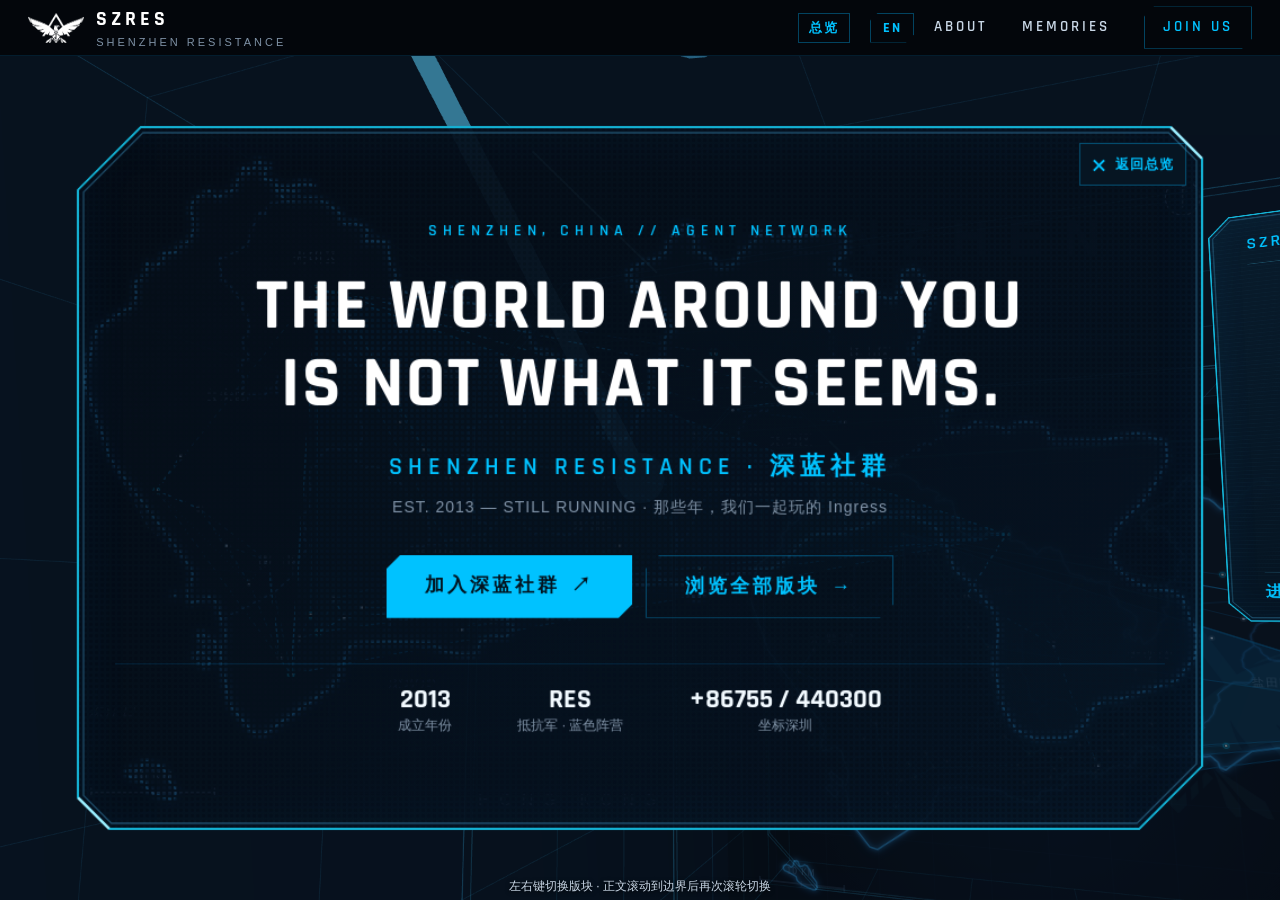
==== commit 90e9a247: "Deploy szres-website-gen 1423184f8c6f59b388e2e2e3daa909a99a41d525" ====
--- a/index.html
+++ b/index.html
@@ -1,43 +1,43 @@
-<!doctype html>
-<html lang="zh-CN">
-<head>
-<meta charset="UTF-8">
-<meta name="viewport" content="width=device-width, initial-scale=1.0">
-<meta name="theme-color" content="#030509">
-<title data-i18n="title_index">SZRES 深蓝社群 · 深圳蓝军 | Shenzhen Resistance — Ingress 深圳抵抗军社群</title>
-<meta name="description" content="深蓝社群（SZRES，曾称深圳蓝军）是 Ingress 玩家在深圳的抵抗军（Resistance）社群，2013 年成立至今持续运营。组织线下 IFS 聚会、异常战（Anomaly）与任务活动，官网收录 2013–2026 社群大事记与回忆档案，加入我们请访问 Telegram @szres。">
-<meta name="keywords" content="SZRES, 深蓝社群, 深蓝SZRES, 深圳蓝军, Shenzhen Resistance, Ingress, Ingress 深圳, 深圳抵抗军, Resistance 深圳, First Saturday, IFS">
-<meta name="robots" content="index, follow">
-<link rel="canonical" href="https://szres.github.io/">
-<meta property="og:title" content="SZRES 深蓝社群 · 深圳蓝军 | Shenzhen Resistance">
-<meta property="og:description" content="Ingress 玩家在深圳的抵抗军社群（曾称深圳蓝军），2013 年成立至今。2013–2026 大事记与回忆档案。">
-<meta property="og:image" content="https://szres.github.io/images/resistance-banner.jpg">
-<meta property="og:url" content="https://szres.github.io/">
-<meta property="og:site_name" content="SZRES 深蓝社群">
-<meta property="og:locale" content="zh_CN">
-<meta property="og:type" content="website">
-<meta name="twitter:card" content="summary_large_image">
-<script type="application/ld+json">
-{
-  "@context": "https://schema.org",
-  "@type": "Organization",
-  "name": "SZRES 深蓝社群",
-  "alternateName": ["深圳蓝军", "深蓝SZRES", "深蓝社群", "Shenzhen Resistance"],
-  "url": "https://szres.github.io/",
-  "logo": "https://szres.github.io/images/resistance-banner.jpg",
-  "foundingDate": "2013",
-  "description": "Ingress 玩家在深圳的抵抗军社群（曾称深圳蓝军），2013 年成立至今持续运营。",
-  "sameAs": ["https://t.me/szres"]
-}
-</script>
-<link rel="icon" type="image/png" href="/favicon.png">
-<link rel="preconnect" href="https://fonts.googleapis.com">
-<link rel="preconnect" href="https://fonts.gstatic.com" crossorigin>
-<link href="https://fonts.googleapis.com/css2?family=Rajdhani:wght@500;600;700&display=swap" rel="stylesheet">
-
-
-  <script type="module" crossorigin src="/assets/main-D1BS3Usz.js"></script>
+<!doctype html>
+<html lang="zh-CN">
+<head>
+<meta charset="UTF-8">
+<meta name="viewport" content="width=device-width, initial-scale=1.0">
+<meta name="theme-color" content="#030509">
+<title data-i18n="title_index">SZRES 深蓝社群 · 深圳蓝军 | Shenzhen Resistance — Ingress 深圳抵抗军社群</title>
+<meta name="description" content="深蓝社群（SZRES，曾称深圳蓝军）是 Ingress 玩家在深圳的抵抗军（Resistance）社群，2013 年成立至今持续运营。组织线下 IFS 聚会、异常战（Anomaly）与任务活动，官网收录 2013–2026 社群大事记与回忆档案，加入我们请访问 Telegram @szres。">
+<meta name="keywords" content="SZRES, 深蓝社群, 深蓝SZRES, 深圳蓝军, Shenzhen Resistance, Ingress, Ingress 深圳, 深圳抵抗军, Resistance 深圳, First Saturday, IFS">
+<meta name="robots" content="index, follow">
+<link rel="canonical" href="https://www.szres.org/">
+<meta property="og:title" content="SZRES 深蓝社群 · 深圳蓝军 | Shenzhen Resistance">
+<meta property="og:description" content="Ingress 玩家在深圳的抵抗军社群（曾称深圳蓝军），2013 年成立至今。2013–2026 大事记与回忆档案。">
+<meta property="og:image" content="https://www.szres.org/images/resistance-banner.jpg">
+<meta property="og:url" content="https://www.szres.org/">
+<meta property="og:site_name" content="SZRES 深蓝社群">
+<meta property="og:locale" content="zh_CN">
+<meta property="og:type" content="website">
+<meta name="twitter:card" content="summary_large_image">
+<script type="application/ld+json">
+{
+  "@context": "https://schema.org",
+  "@type": "Organization",
+  "name": "SZRES 深蓝社群",
+  "alternateName": ["深圳蓝军", "深蓝SZRES", "深蓝社群", "Shenzhen Resistance"],
+  "url": "https://www.szres.org/",
+  "logo": "https://www.szres.org/images/resistance-banner.jpg",
+  "foundingDate": "2013",
+  "description": "Ingress 玩家在深圳的抵抗军社群（曾称深圳蓝军），2013 年成立至今持续运营。",
+  "sameAs": ["https://t.me/szres"]
+}
+</script>
+<link rel="icon" type="image/png" href="/favicon.png">
+<link rel="preconnect" href="https://fonts.googleapis.com">
+<link rel="preconnect" href="https://fonts.gstatic.com" crossorigin>
+<link href="https://fonts.googleapis.com/css2?family=Rajdhani:wght@500;600;700&display=swap" rel="stylesheet">
+
+
+  <script type="module" crossorigin src="/assets/main-BnZ-g8YC.js"></script>
   <link rel="stylesheet" crossorigin href="/assets/main-CgcAIfAS.css">
-</head>
-<body data-page="home"><div id="app"></div></body>
-</html>
+</head>
+<body data-page="home"><div id="app"></div></body>
+</html>
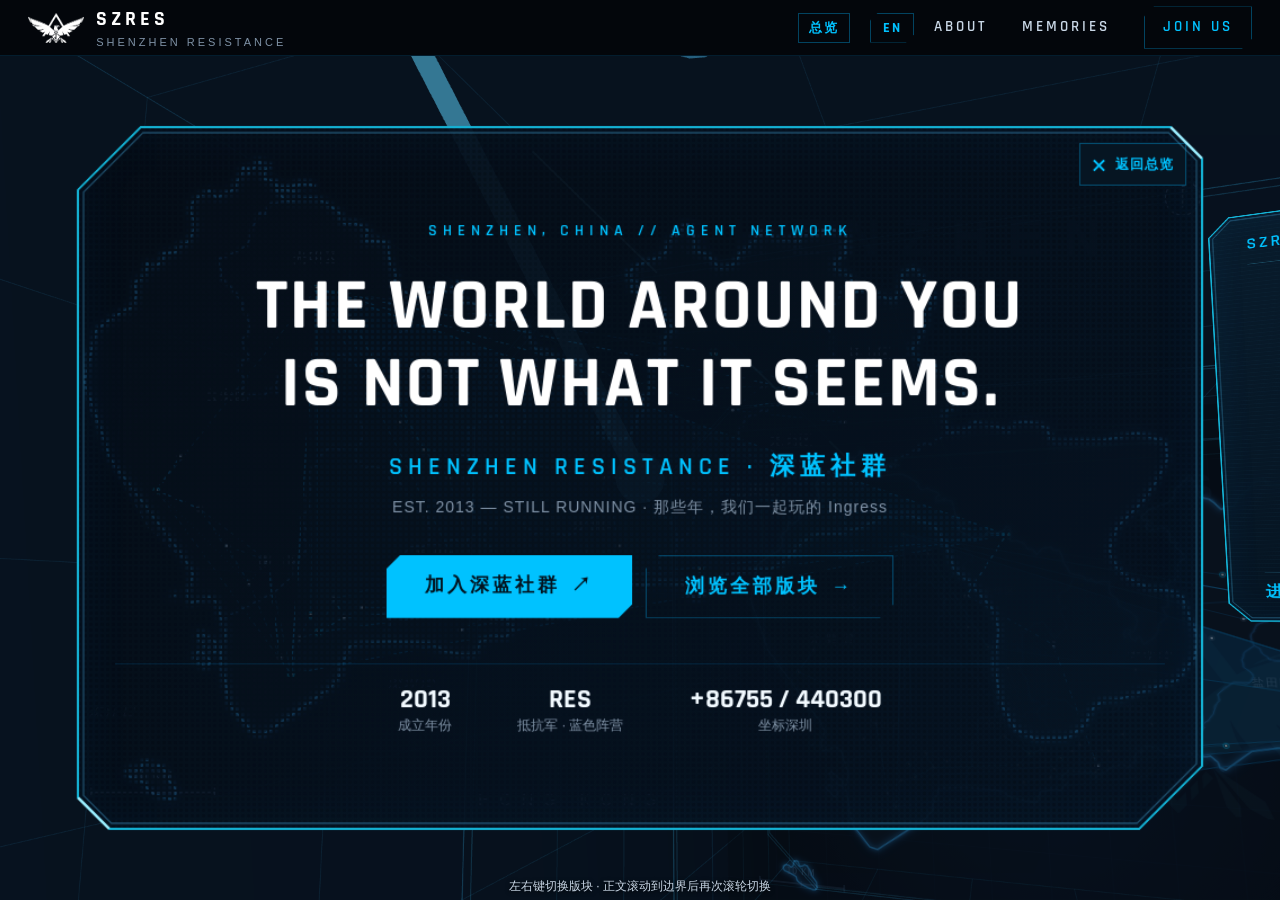
==== commit e0f914e5: "Deploy szres-website-gen a305074e560c40d86134d31c0a0ed95f9d120717" ====
--- a/index.html
+++ b/index.html
@@ -36,7 +36,7 @@
 <link href="https://fonts.googleapis.com/css2?family=Rajdhani:wght@500;600;700&display=swap" rel="stylesheet">
 
 
-  <script type="module" crossorigin src="/assets/main-BnZ-g8YC.js"></script>
+  <script type="module" crossorigin src="/assets/main-xyPE49xn.js"></script>
   <link rel="stylesheet" crossorigin href="/assets/main-CgcAIfAS.css">
 </head>
 <body data-page="home"><div id="app"></div></body>
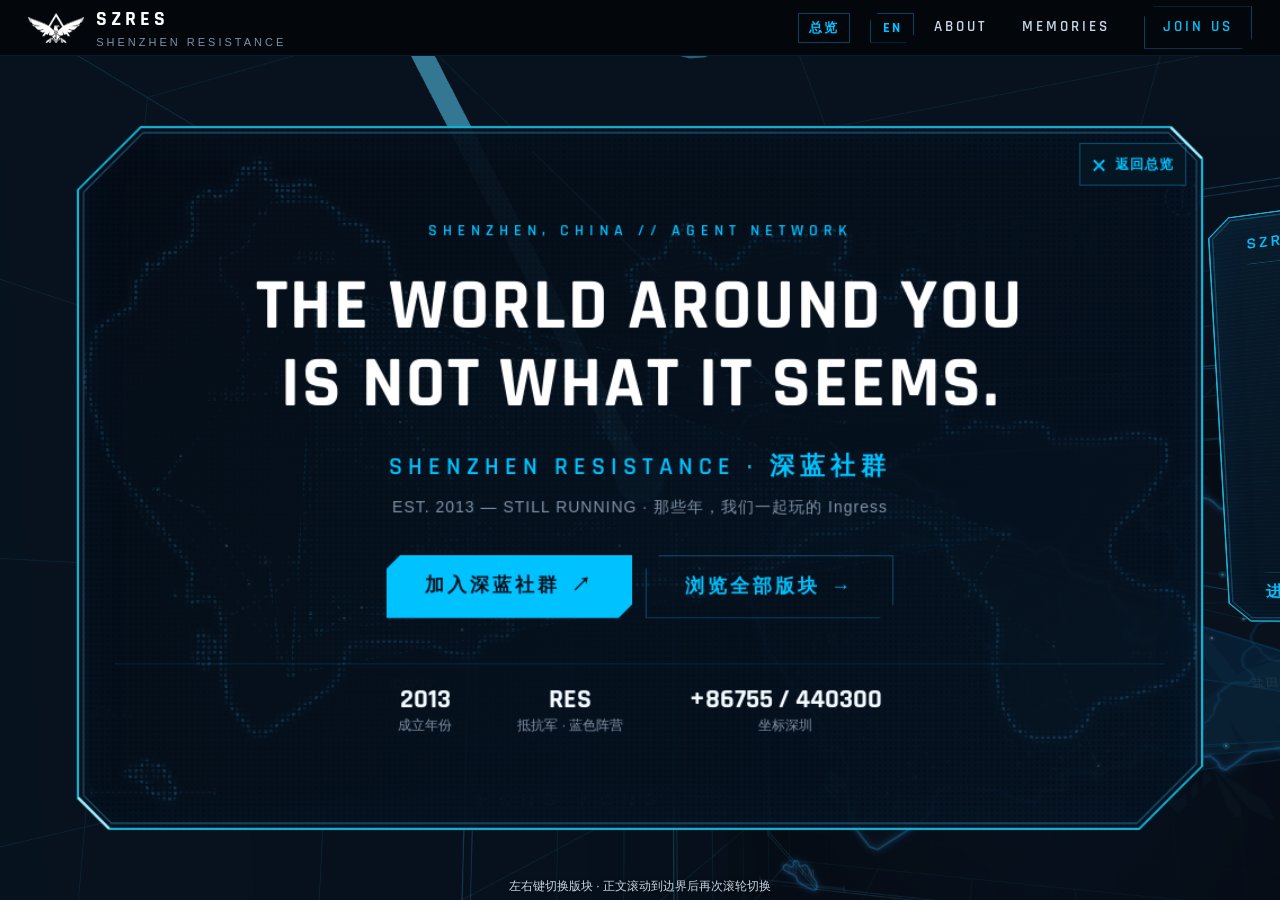
==== commit d6f93a33: "Deploy szres-website-gen c54bfe3e6f82316fcce1e3ab5b17acc314313606" ====
--- a/index.html
+++ b/index.html
@@ -36,7 +36,7 @@
 <link href="https://fonts.googleapis.com/css2?family=Rajdhani:wght@500;600;700&display=swap" rel="stylesheet">
 
 
-  <script type="module" crossorigin src="/assets/main-xyPE49xn.js"></script>
+  <script type="module" crossorigin src="/assets/main-J4j2Ap7r.js"></script>
   <link rel="stylesheet" crossorigin href="/assets/main-CgcAIfAS.css">
 </head>
 <body data-page="home"><div id="app"></div></body>
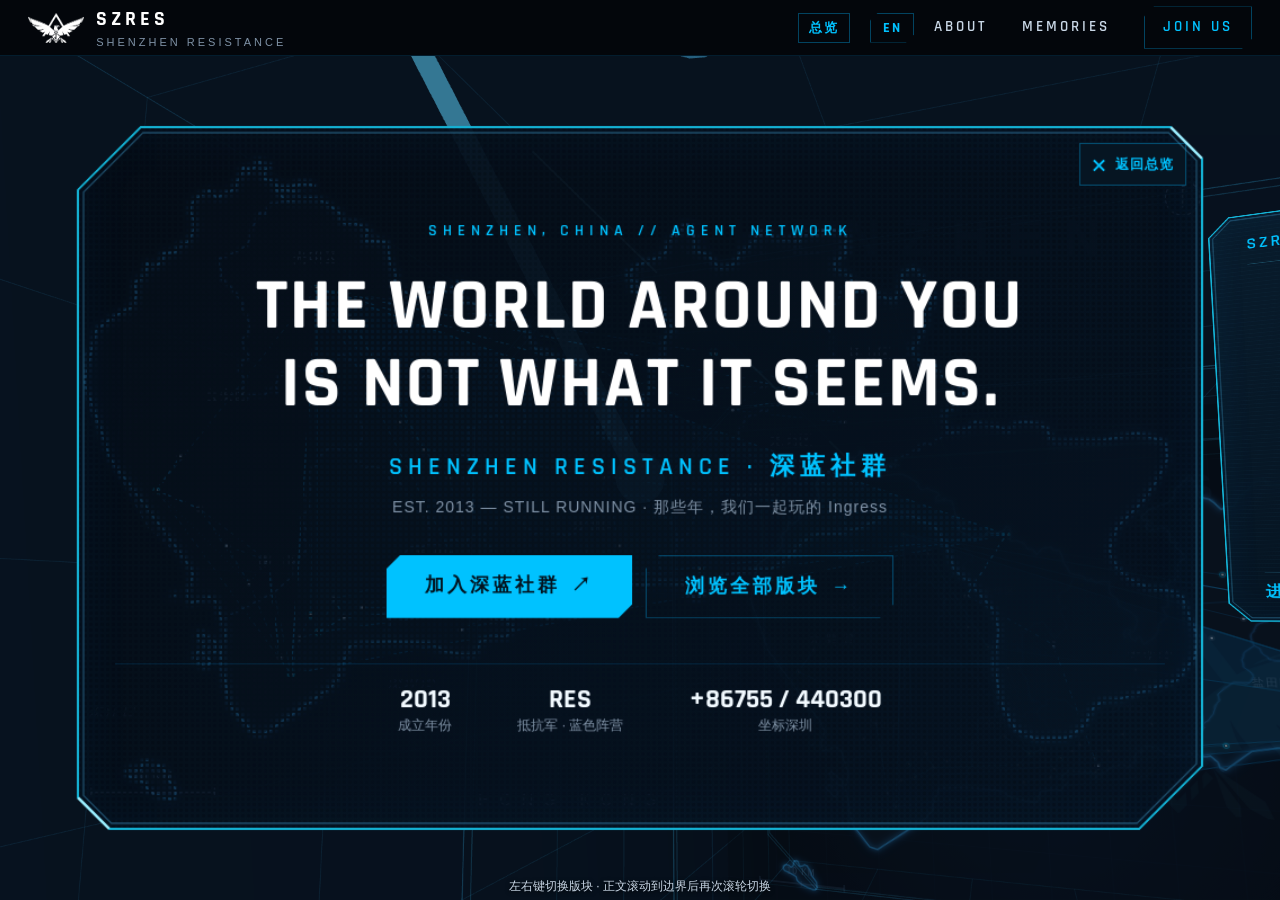
==== commit 9620fed0: "Deploy szres-website-gen 95e953ad91541e91febe0df3842479ca29fe06fb" ====
--- a/index.html
+++ b/index.html
@@ -36,7 +36,7 @@
 <link href="https://fonts.googleapis.com/css2?family=Rajdhani:wght@500;600;700&display=swap" rel="stylesheet">
 
 
-  <script type="module" crossorigin src="/assets/main-J4j2Ap7r.js"></script>
+  <script type="module" crossorigin src="/assets/main-BiK557Zv.js"></script>
   <link rel="stylesheet" crossorigin href="/assets/main-CgcAIfAS.css">
 </head>
 <body data-page="home"><div id="app"></div></body>
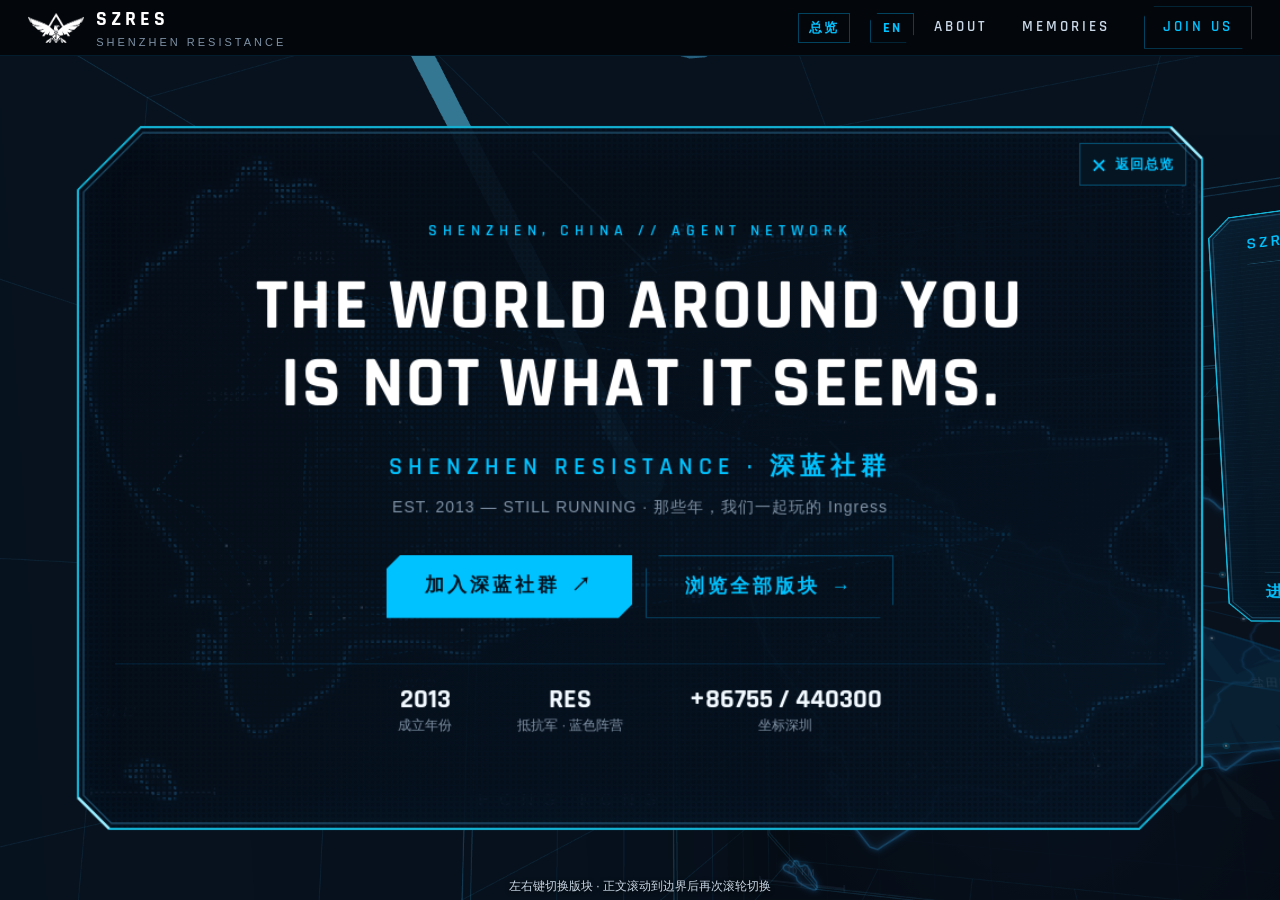
==== commit 76e72565: "Deploy szres-website-gen 6ff302c6215b118b57302f08faa694928815a0c1" ====
--- a/index.html
+++ b/index.html
@@ -36,7 +36,7 @@
 <link href="https://fonts.googleapis.com/css2?family=Rajdhani:wght@500;600;700&display=swap" rel="stylesheet">
 
 
-  <script type="module" crossorigin src="/assets/main-BiK557Zv.js"></script>
+  <script type="module" crossorigin src="/assets/main-B0IHMSLt.js"></script>
   <link rel="stylesheet" crossorigin href="/assets/main-CgcAIfAS.css">
 </head>
 <body data-page="home"><div id="app"></div></body>
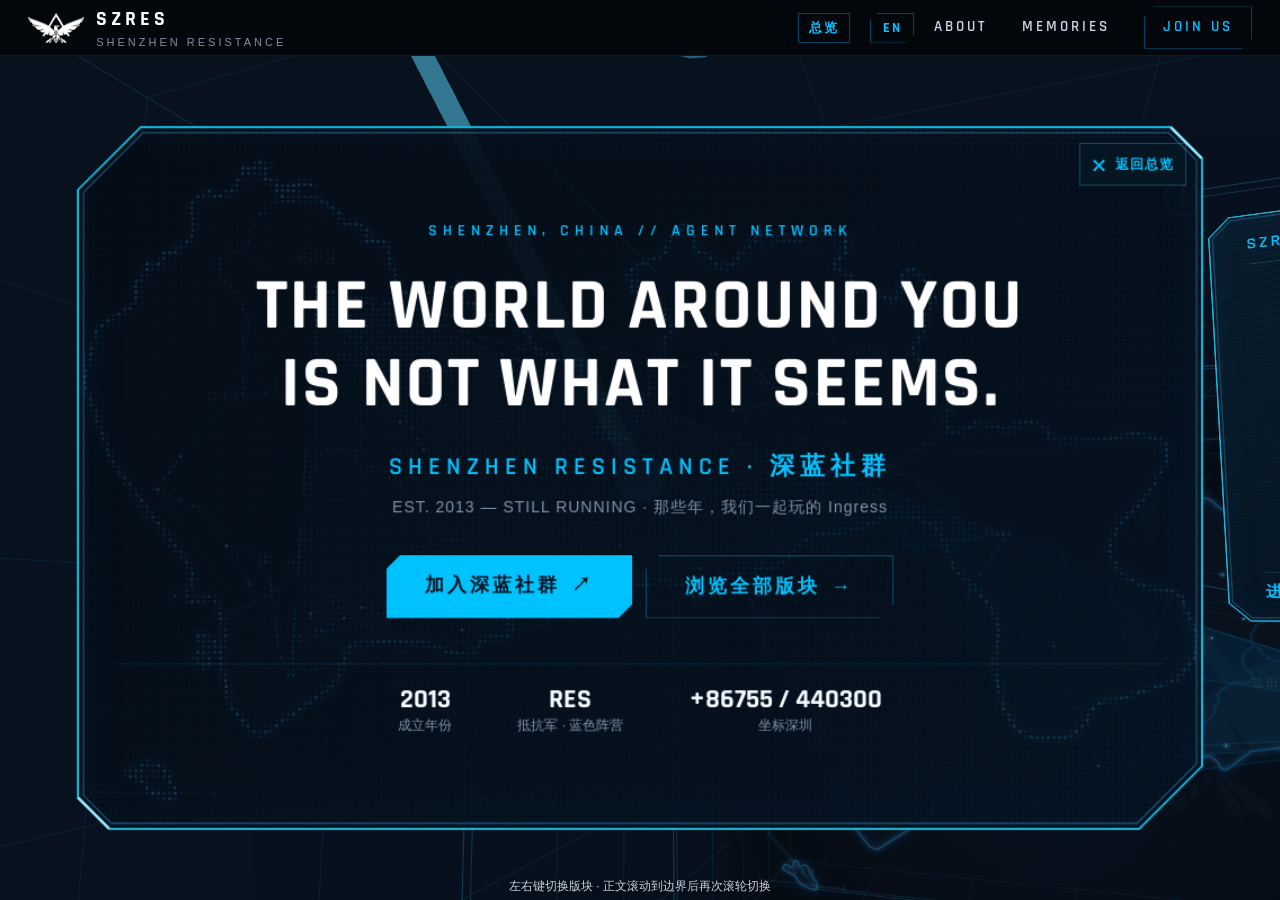
==== commit 6874319b: "Deploy szres-website-gen 183fabc3fe06166cbdf9a2b9c8d1eed0fab62204" ====
--- a/index.html
+++ b/index.html
@@ -36,7 +36,7 @@
 <link href="https://fonts.googleapis.com/css2?family=Rajdhani:wght@500;600;700&display=swap" rel="stylesheet">
 
 
-  <script type="module" crossorigin src="/assets/main-B0IHMSLt.js"></script>
+  <script type="module" crossorigin src="/assets/main-DBQK26hr.js"></script>
   <link rel="stylesheet" crossorigin href="/assets/main-CgcAIfAS.css">
 </head>
 <body data-page="home"><div id="app"></div></body>
